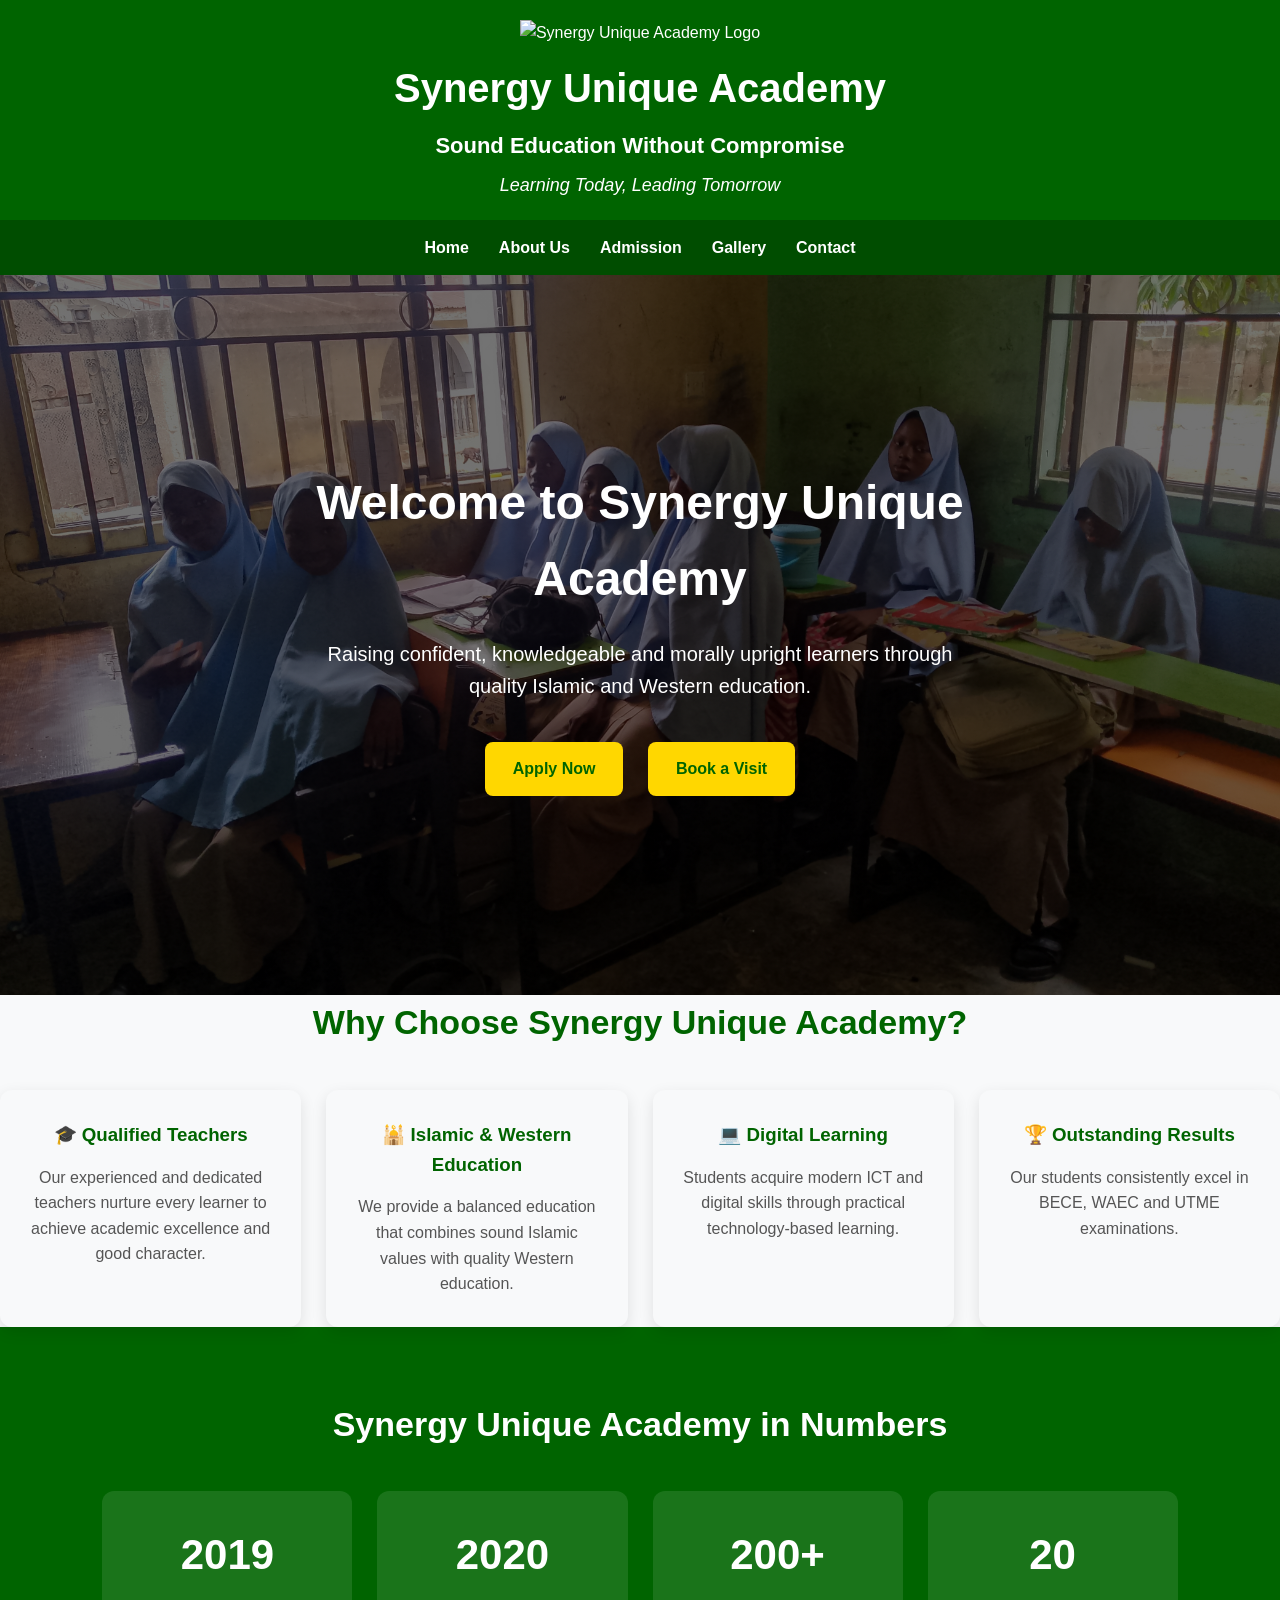
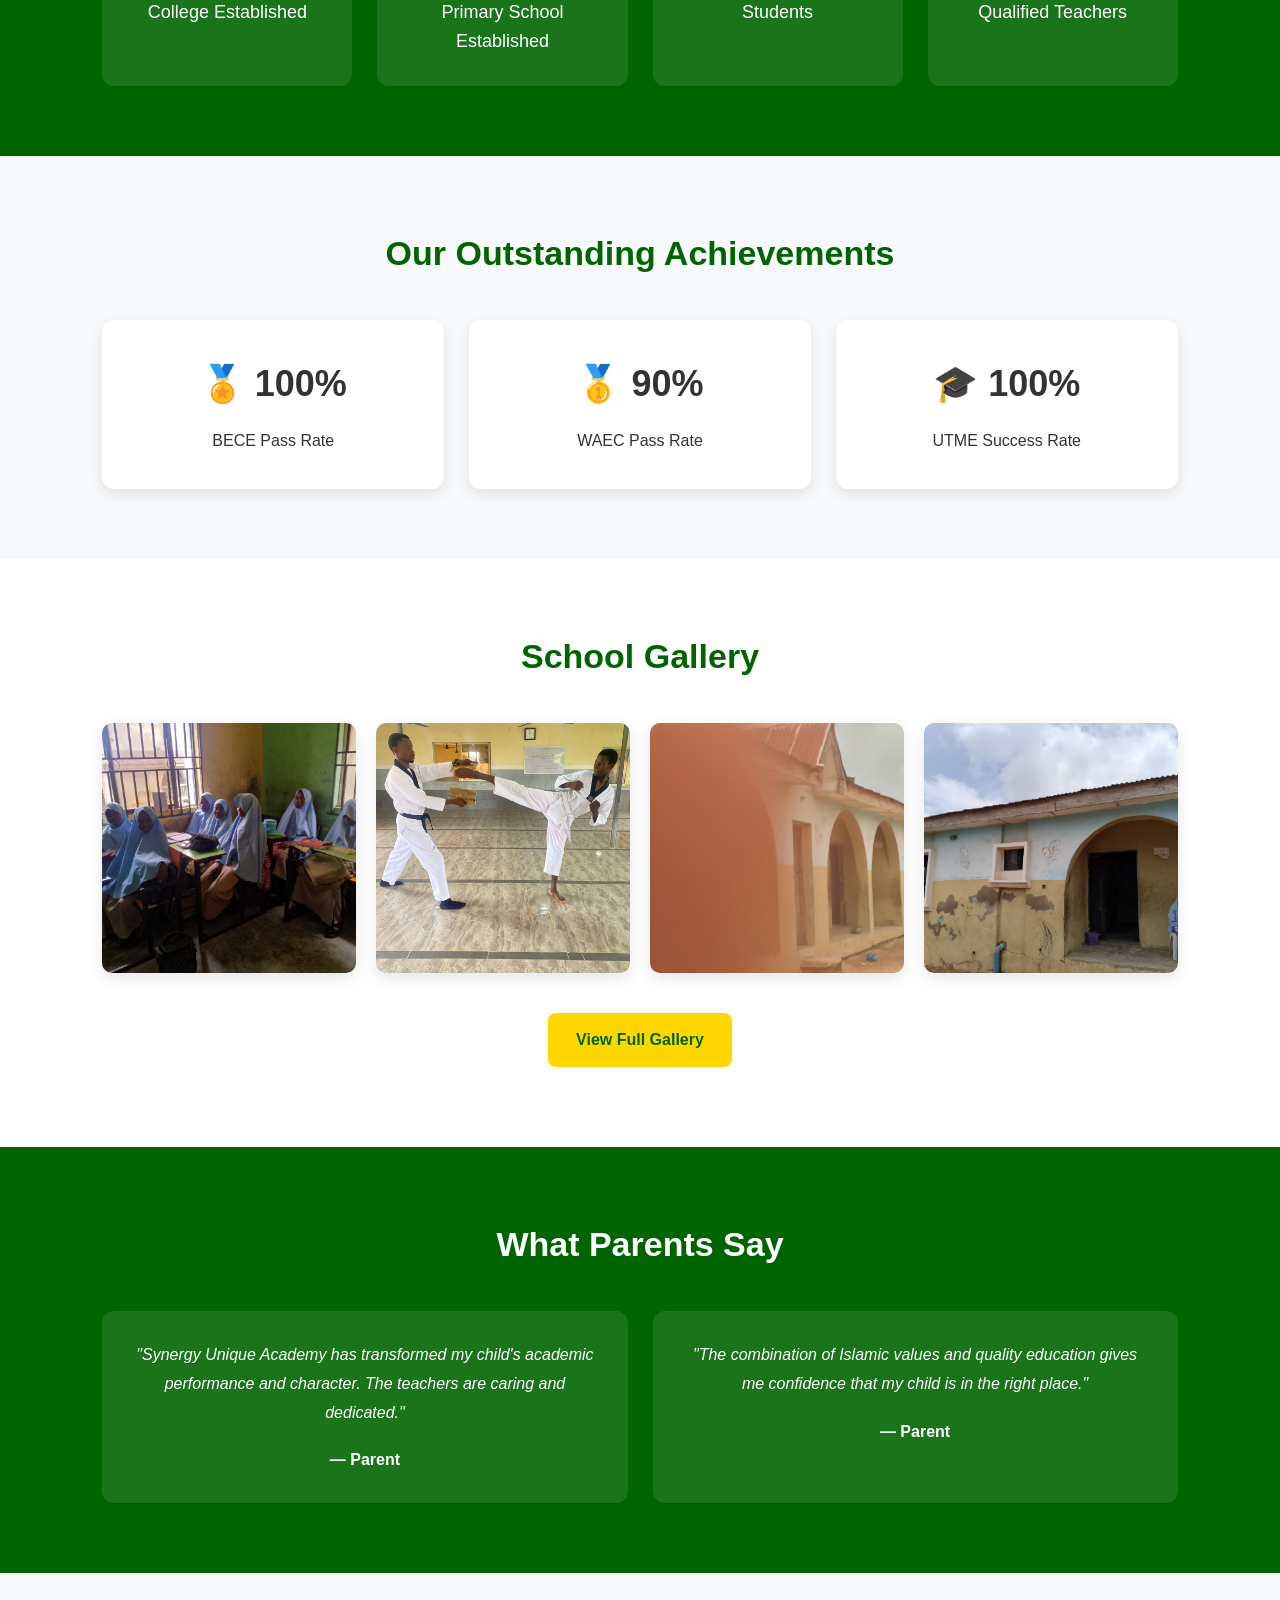
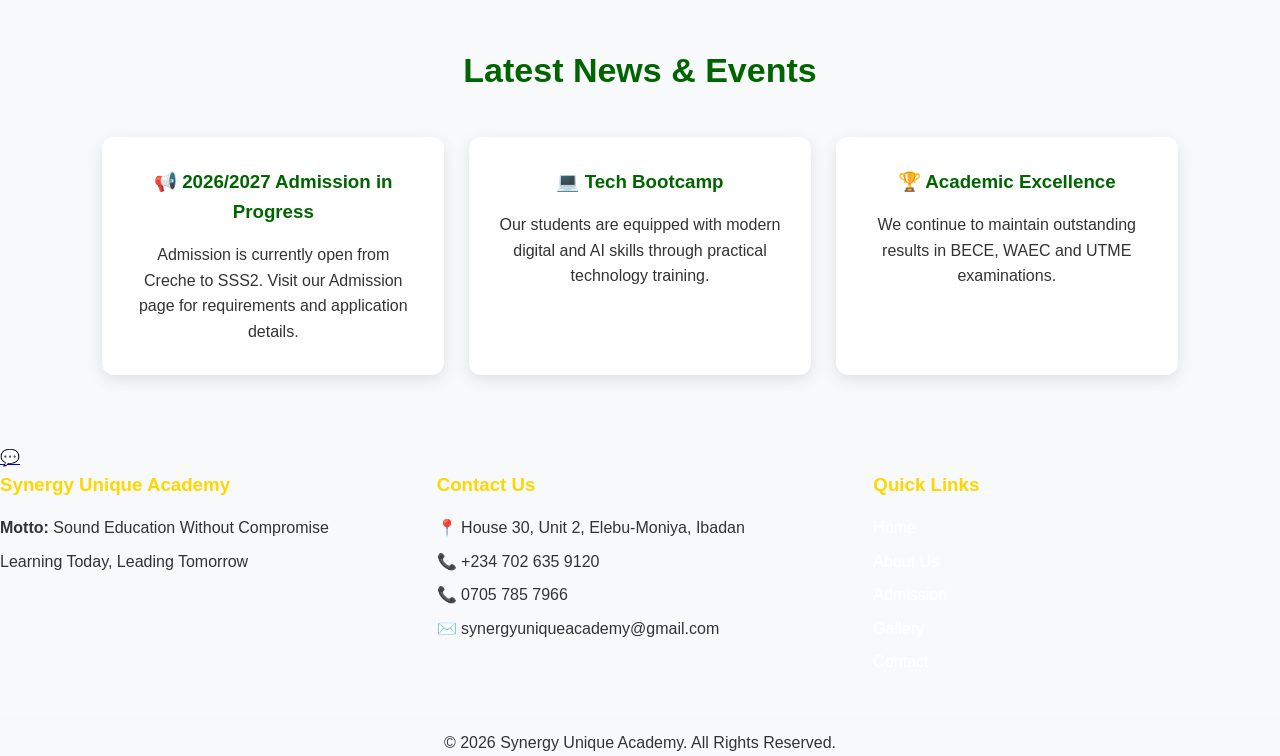
==== index.html @ 0c882893 "Fix HTML encoding issues in index.html" ====
<!DOCTYPE html>
<html lang="en">
<head>
    <meta charset="UTF-8">
    <meta name="viewport" content="width=device-width, initial-scale=1.0">

    <title>Synergy Unique Academy | Sound Education Without Compromise</title>

    <meta name="description" content="Synergy Unique Academy is a leading Islamic and Western school in Moniya, Ibadan, providing sound education without compromise from Creche to Senior Secondary School.">

    <meta name="keywords" content="Synergy Unique Academy, Islamic School Ibadan, Moniya School, Best School in Moniya, Nursery School, Primary School, Secondary School, Oyo State Schools">

    <meta name="author" content="Synergy Unique Academy">

    <link rel="icon" href="images/logo.png.png">

    <link rel="stylesheet" href="style.css">
</head>
<body>
<header>
    <img src="images/logo.png.png" class="logo" alt="Synergy Unique Academy Logo">

    <h1>Synergy Unique Academy</h1>
    <p class="motto">Sound Education Without Compromise</p>
    <p class="tagline">Learning Today, Leading Tomorrow</p>
</header>
<nav>
    <div class="menu-toggle" id="mobile-menu">
        ☰
    </div>
    <ul class="nav-links">
        <li><a href="index.html">Home</a></li>
        <li><a href="about.html">About Us</a></li>
        <li><a href="admission.html">Admission</a></li>
        <li><a href="gallery.html">Gallery</a></li>
        <li><a href="contact.html">Contact</a></li>
    </ul>
</nav>
<section class="hero">
    <div class="hero-text">
        <h1>Welcome to Synergy Unique Academy</h1>
        <p>
            Raising confident, knowledgeable and morally upright learners through quality Islamic and Western education.
        </p>
        <a href="admission.html" class="btn">Apply Now</a>
        <a href="contact.html" class="btn">Book a Visit</a>
    </div>
</section>

        <section class="features">

    <h2>Why Choose Synergy Unique Academy?</h2>

    <div class="feature-container">

        <div class="feature-box">
            <h3>🎓 Qualified Teachers</h3>
            <p>Our experienced and dedicated teachers nurture every learner to achieve academic excellence and good character.</p>
        </div>

        <div class="feature-box">
            <h3>🕌 Islamic & Western Education</h3>
            <p>We provide a balanced education that combines sound Islamic values with quality Western education.</p>
        </div>

        <div class="feature-box">
            <h3>💻 Digital Learning</h3>
            <p>Students acquire modern ICT and digital skills through practical technology-based learning.</p>
        </div>

        <div class="feature-box">
            <h3>🏆 Outstanding Results</h3>
            <p>Our students consistently excel in BECE, WAEC and UTME examinations.</p>
        </div>

    </div>

</section>
<section class="statistics">

    <h2>Synergy Unique Academy in Numbers</h2>

    <div class="stats-container">

        <div class="stat-box">
            <h3>2019</h3>
            <p>College Established</p>
        </div>

        <div class="stat-box">
            <h3>2020</h3>
            <p>Primary School Established</p>
        </div>

        <div class="stat-box">
            <h3>200+</h3>
            <p>Students</p>
        </div>

        <div class="stat-box">
            <h3>20</h3>
            <p>Qualified Teachers</p>
        </div>

    </div>

</section>
<section class="achievements">

    <h2>Our Outstanding Achievements</h2>

    <div class="achievement-container">

        <div class="achievement-box">
            <h3>🏅 100%</h3>
            <p>BECE Pass Rate</p>
        </div>

        <div class="achievement-box">
            <h3>🥇 90%</h3>
            <p>WAEC Pass Rate</p>
        </div>

        <div class="achievement-box">
            <h3>🎓 100%</h3>
            <p>UTME Success Rate</p>
        </div>

    </div>

</section>
<section class="gallery-preview">

    <h2>School Gallery</h2>

    <div class="gallery-grid">

        <img src="images/students.jpg" alt="Students">

        <img src="images/TAEKWONDOGRADING.jpg" alt="taekwondo">

        <img src="images/school-building.jpg" alt="School Building">
        <img src="images/School.jpg" alt="School">
    </div>

    <a href="gallery.html" class="btn">View Full Gallery</a>

</section>
<section class="testimonials">

    <h2>What Parents Say</h2>

    <div class="testimonial-container">

        <div class="testimonial-box">
            <p>
                "Synergy Unique Academy has transformed my child's academic performance and character. The teachers are caring and dedicated."
            </p>

            <h4>— Parent</h4>
        </div>

        <div class="testimonial-box">
            <p>
                "The combination of Islamic values and quality education gives me confidence that my child is in the right place."
            </p>

            <h4>— Parent</h4>
        </div>

    </div>

</section>
<section class="news">

    <h2>Latest News & Events</h2>

    <div class="news-container">

        <div class="news-box">
            <h3>📢 2026/2027 Admission in Progress</h3>
            <p>Admission is currently open from Creche to SSS2. Visit our Admission page for requirements and application details.</p>
        </div>

        <div class="news-box">
            <h3>💻 Tech Bootcamp</h3>
            <p>Our students are equipped with modern digital and AI skills through practical technology training.</p>
        </div>

        <div class="news-box">
            <h3>🏆 Academic Excellence</h3>
            <p>We continue to maintain outstanding results in BECE, WAEC and UTME examinations.</p>
        </div>

    </div>

</section>
<a href="https://wa.me/2347026359120" class="whatsapp-float" target="_blank" title="Chat with us on WhatsApp">
    💬
</a>
<footer>

    <div class="footer-container">

        <div class="footer-box">
            <h3>Synergy Unique Academy</h3>
            <p><strong>Motto:</strong> Sound Education Without Compromise</p>
            <p>Learning Today, Leading Tomorrow</p>
        </div>

        <div class="footer-box">
            <h3>Contact Us</h3>
            <p>📍 House 30, Unit 2, Elebu-Moniya, Ibadan</p>
            <p>📞 +234 702 635 9120</p>
            <p>📞 0705 785 7966</p>
            <p>✉️ synergyuniqueacademy@gmail.com</p>
        </div>

        <div class="footer-box">
            <h3>Quick Links</h3>
            <p><a href="index.html">Home</a></p>
            <p><a href="about.html">About Us</a></p>
            <p><a href="admission.html">Admission</a></p>
            <p><a href="gallery.html">Gallery</a></p>
            <p><a href="contact.html">Contact</a></p>
        </div>

    </div>

    <hr>

    <p class="copyright">
        © 2026 Synergy Unique Academy. All Rights Reserved.
    </p>

</footer>


<script src="script.js"></script>
---- style.css ----
/* ===========================
   SYNERGY UNIQUE ACADEMY
   MAIN STYLESHEET
=========================== */

*{
    margin:0;
    padding:0;
    box-sizing:border-box;
}

body{
    font-family:Arial, Helvetica, sans-serif;
    line-height:1.6;
    background:#f8f9fa;
    color:#333;
}

/* HEADER */

header{
    background:#006400;
    color:#fff;
    text-align:center;
    padding:20px;
}

.logo{
    width:100px;
    margin-bottom:10px;
}

header h1{
    font-size:40px;
    margin-bottom:8px;
}

.motto{
    font-size:22px;
    font-weight:bold;
}

.tagline{
    font-size:18px;
    font-style:italic;
    margin-top:8px;
}

/* NAVIGATION */

nav{
    background:#004d00;
    position:sticky;
    top:0;
    z-index:1000;
}

.menu-toggle{
    display:none;
    color:white;
    font-size:30px;
    padding:15px;
    cursor:pointer;
}

.nav-links{
    display:flex;
    justify-content:center;
    align-items:center;
    list-style:none;
    margin:0;
    padding:0;
}

.nav-links li{
    margin:15px;
}

.nav-links a{
    color:white;
    text-decoration:none;
    font-weight:bold;
    transition:0.3s;
}

.nav-links a:hover{
    color:gold;
}
/* HERO */

.hero{
    background-image:linear-gradient(rgba(0,0,0,.55),rgba(0,0,0,.55)),url("images/students.jpg");
    background-size:cover;
    background-position:center;
    background-repeat:no-repeat;
    min-height:80vh;

    display:flex;
    justify-content:center;
    align-items:center;
    text-align:center;
}

.hero-text{
    max-width:700px;
    padding:20px;
}

.hero-text h1{
    color:white;
    font-size:48px;
    margin-bottom:20px;
}

.hero-text p{
    color:white;
    font-size:20px;
    margin-bottom:30px;
}

/* BUTTONS */

.btn{
    display:inline-block;
    background:gold;
    color:#006400;
    text-decoration:none;
    padding:14px 28px;
    border-radius:8px;
    font-weight:bold;
    margin:10px;
    transition:.3s;
}

.btn:hover{
    background:white;
}

/* MOBILE */

@media (max-width:768px){

header h1{
    font-size:28px;
}

.motto{
    font-size:18px;
}

.tagline{
    font-size:16px;
}

.menu-toggle{
    display:block;
    text-align:right;
}

.nav-links{
    display:none;
    flex-direction:column;
    width:100%;
    background:#004d00;
}

.nav-links.active{
    display:flex;
}

.nav-links li{
    margin:12px 0;
}

.hero-text h1{
    font-size:32px;
}

.hero-text p{
    font-size:18px;
}

.btn{
    display:block;
    width:220px;
    margin:12px auto;
}

}
}/* FEATURES */

.features{
    padding:70px 8%;
    background:white;
}

.features h2{
    text-align:center;
    color:#006400;
    font-size:34px;
    margin-bottom:40px;
}

.feature-container{
    display:grid;
    grid-template-columns:repeat(auto-fit,minmax(250px,1fr));
    gap:25px;
}

.feature-box{
    background:#f8f9fa;
    padding:30px;
    border-radius:12px;
    text-align:center;
    box-shadow:0 5px 15px rgba(0,0,0,.1);
    transition:.3s;
}

.feature-box:hover{
    transform:translateY(-8px);
}

.feature-box h3{
    color:#006400;
    margin-bottom:15px;
}

.feature-box p{
    color:#555;
}/* ===========================
   STATISTICS
=========================== */

.statistics{
    background:#006400;
    color:white;
    padding:70px 8%;
    text-align:center;
}

.statistics h2{
    font-size:34px;
    margin-bottom:40px;
}

.stats-container{
    display:grid;
    grid-template-columns:repeat(auto-fit,minmax(200px,1fr));
    gap:25px;
}

.stat-box{
    background:rgba(255,255,255,0.1);
    padding:30px;
    border-radius:12px;
    transition:.3s;
}

.stat-box:hover{
    background:gold;
    color:#006400;
    transform:translateY(-8px);
}

.stat-box h3{
    font-size:42px;
    margin-bottom:10px;
}

.stat-box p{
    font-size:18px;
}/* ===========================
   ACHIEVEMENTS
=========================== */

.achievements{
    padding:70px 8%;
    background:#f8f9fa;
    text-align:center;
}

.achievements h2{
    color:#006400;
    font-size:34px;
    margin-bottom:40px;
}

.achievement-container{
    display:grid;
    grid-template-columns:repeat(auto-fit,minmax(250px,1fr));
    gap:25px;
}

.achievement-box{
    background:white;
    padding:35px;
    border-radius:12px;
    box-shadow:0 5px 15px rgba(0,0,0,.1);
    transition:.3s;
}

.achievement-box:hover{
    transform:translateY(-8px);
    background:#006400;
    color:white;
}

.achievement-box h3{
    font-size:36px;
    margin-bottom:15px;
}/* ===========================
   GALLERY PREVIEW
=========================== */

.gallery-preview{
    padding:70px 8%;
    background:white;
    text-align:center;
}

.gallery-preview h2{
    color:#006400;
    font-size:34px;
    margin-bottom:40px;
}

.gallery-grid{
    display:grid;
    grid-template-columns:repeat(auto-fit,minmax(250px,1fr));
    gap:20px;
    margin-bottom:30px;
}

.gallery-grid img{
    width:100%;
    height:250px;
    object-fit:cover;
    border-radius:10px;
    transition:.4s;
    box-shadow:0 5px 15px rgba(0,0,0,.1);
}

.gallery-grid img:hover{
    transform:scale(1.05);
}/* ===========================
   TESTIMONIALS
=========================== */

.testimonials{
    background:#006400;
    color:white;
    padding:70px 8%;
    text-align:center;
}

.testimonials h2{
    margin-bottom:40px;
    font-size:34px;
}

.testimonial-container{
    display:grid;
    grid-template-columns:repeat(auto-fit,minmax(300px,1fr));
    gap:25px;
}

.testimonial-box{
    background:rgba(255,255,255,.1);
    padding:30px;
    border-radius:12px;
}

.testimonial-box p{
    font-style:italic;
    margin-bottom:20px;
    line-height:1.8;
}/* ===========================
   NEWS
=========================== */

.news{
    padding:70px 8%;
    background:#f8f9fa;
    text-align:center;
}

.news h2{
    color:#006400;
    font-size:34px;
    margin-bottom:40px;
}

.news-container{
    display:grid;
    grid-template-columns:repeat(auto-fit,minmax(280px,1fr));
    gap:25px;
}

.news-box{
    background:white;
    padding:30px;
    border-radius:12px;
    box-shadow:0 5px 15px rgba(0,0,0,.1);
    transition:.3s;
}

.news-box:hover{
    transform:translateY(-8px);
}

.news-box h3{
    color:#006400;
    margin-bottom:15px;
}//* ===========================
   FOOTER
=========================== */

footer{
    background:#004d00;
    color:white;
    padding:50px 8% 20px;
}

.footer-container{
    display:grid;
    grid-template-columns:repeat(auto-fit,minmax(250px,1fr));
    gap:30px;
}

.footer-box h3{
    margin-bottom:15px;
    color:gold;
}

.footer-box p{
    margin:8px 0;
}

.footer-box a{
    color:white;
    text-decoration:none;
}

.footer-box a:hover{
    color:gold;
}

footer hr{
    margin:30px 0 15px;
    border:1px solid rgba(255,255,255,.2);
}

.copyright{
    text-align:center;
}
}/* ===========================
   FLOATING WHATSAPP BUTTON
=========================== */

.whatsapp-float{
    position:fixed;
    bottom:25px;
    right:25px;
    width:60px;
    height:60px;
    background:#25D366;
    color:white;
    border-radius:50%;
    display:flex;
    justify-content:center;
    align-items:center;
    text-decoration:none;
    font-size:30px;
    box-shadow:0 5px 15px rgba(0,0,0,.3);
    z-index:999;
    transition:.3s;
}

.whatsapp-float:hover{
    transform:scale(1.1);
}/* ===========================
   TIMELINE
=========================== */

.timeline{
    padding:70px 8%;
    background:#f8f9fa;
}

.timeline h2{
    text-align:center;
    color:#006400;
    margin-bottom:40px;
}

.timeline-item{
    background:white;
    margin-bottom:25px;
    padding:25px;
    border-left:6px solid #006400;
    border-radius:10px;
    box-shadow:0 5px 12px rgba(0,0,0,.1);
}

.timeline-item h3{
    color:#006400;
    margin-bottom:10px;
}/* CORE VALUES */

.core-values{
    padding:70px 8%;
    text-align:center;
}

.core-values h2{
    color:#006400;
    margin-bottom:40px;
}

.values-grid{
    display:grid;
    grid-template-columns:repeat(auto-fit,minmax(180px,1fr));
    gap:20px;
}

.value-box{
    background:#006400;
    color:white;
    padding:30px;
    border-radius:10px;
    font-size:20px;
    font-weight:bold;
    transition:.3s;
}

.value-box:hover{
    background:gold;
    color:#006400;
}/* Vision & Mission */

.vision-mission{
    display:grid;
    grid-template-columns:repeat(auto-fit,minmax(300px,1fr));
    gap:30px;
    padding:60px 8%;
}

.vision-box,
.mission-box{
    background:#006400;
    color:white;
    padding:30px;
    border-radius:12px;
    box-shadow:0 5px 15px rgba(0,0,0,.15);
}

.vision-box h2,
.mission-box h2{
    color:gold;
    margin-bottom:20px;
    text-align:center;
}

.vision-box p,
.mission-box p{
    line-height:1.8;
    text-align:justify;
}/* Principal's Welcome */

.principal-message{
    padding:60px 8%;
    background:#f8f9fa;
}

.principal-message h2{
    color:#006400;
    text-align:center;
    margin-bottom:25px;
}

.bismillah{
    text-align:center;
    font-size:28px;
    margin-bottom:20px;
}

.principal-message p{
    line-height:1.8;
    margin-bottom:18px;
    text-align:justify;
}

details{
    margin-top:20px;
}

summary{
    background:#006400;
    color:white;
    padding:12px 20px;
    border-radius:8px;
    cursor:pointer;
    font-weight:bold;
}

details p{
    margin-top:18px;
}
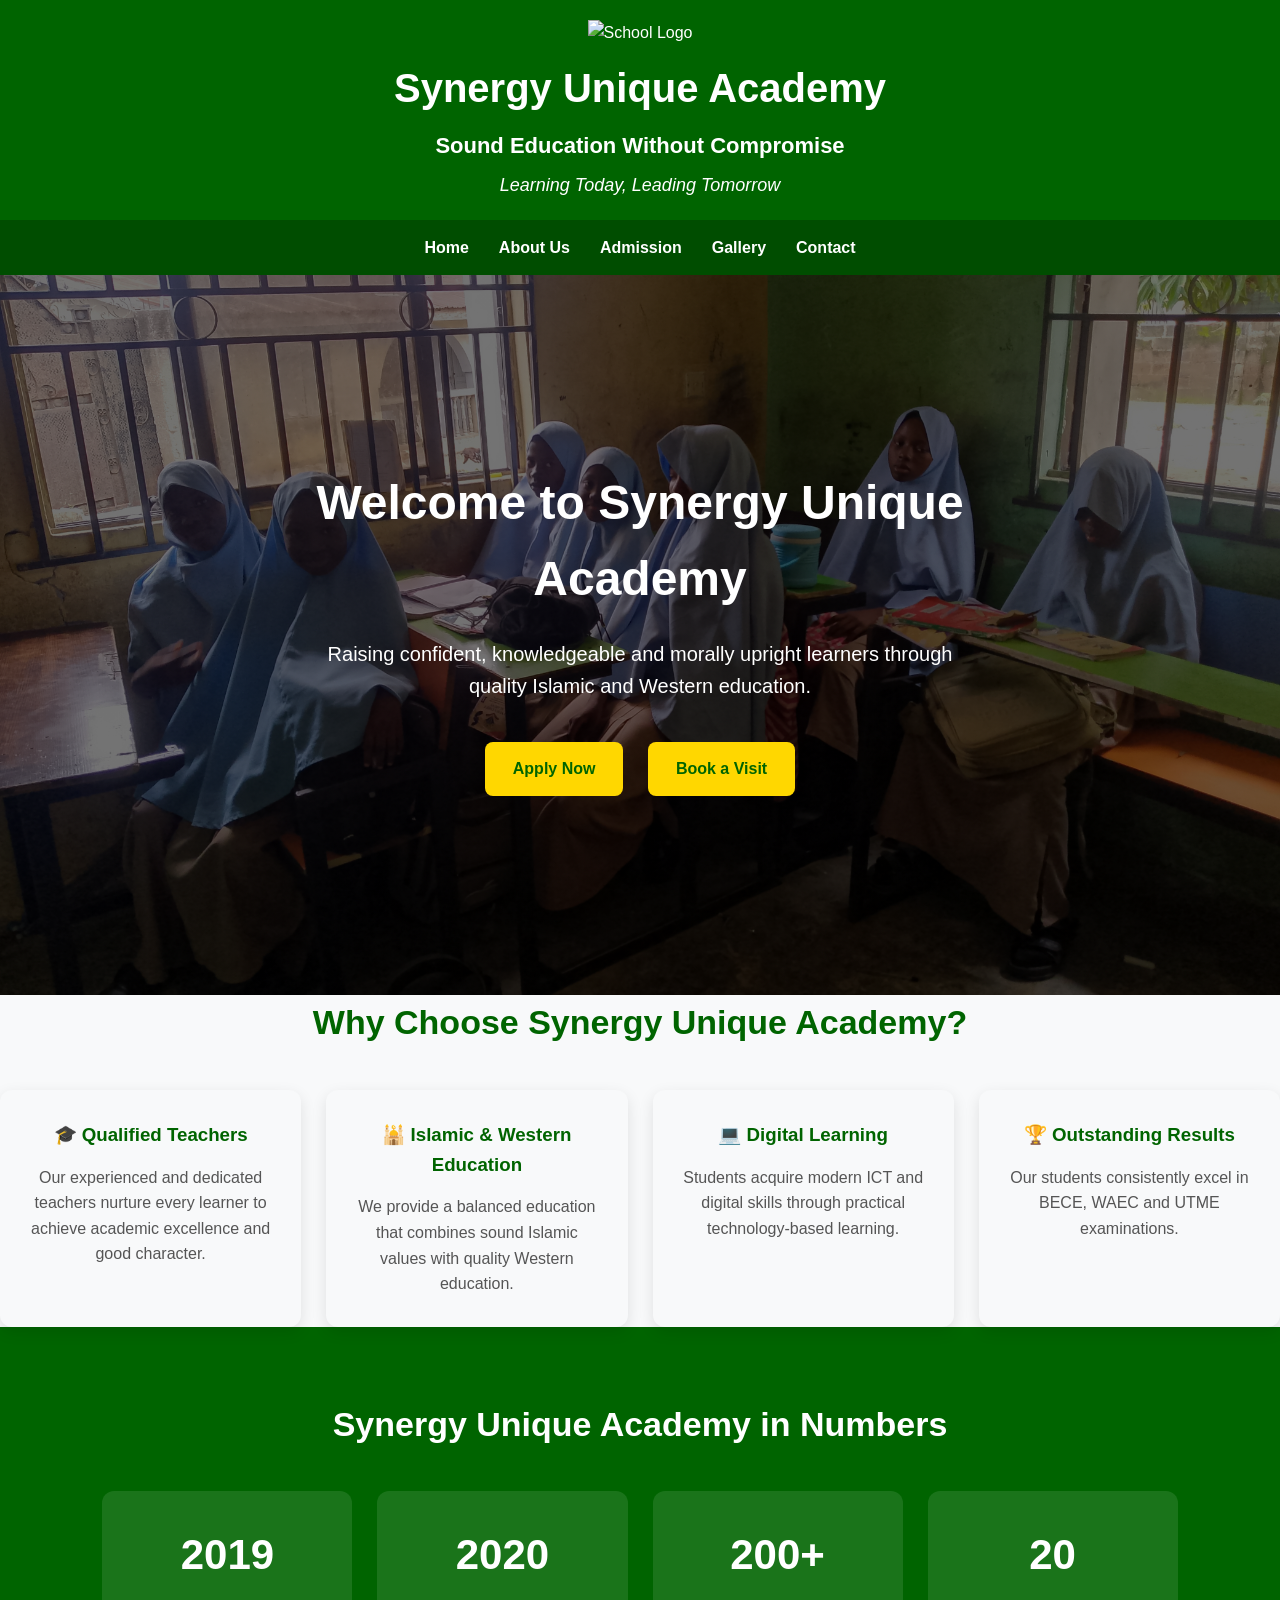
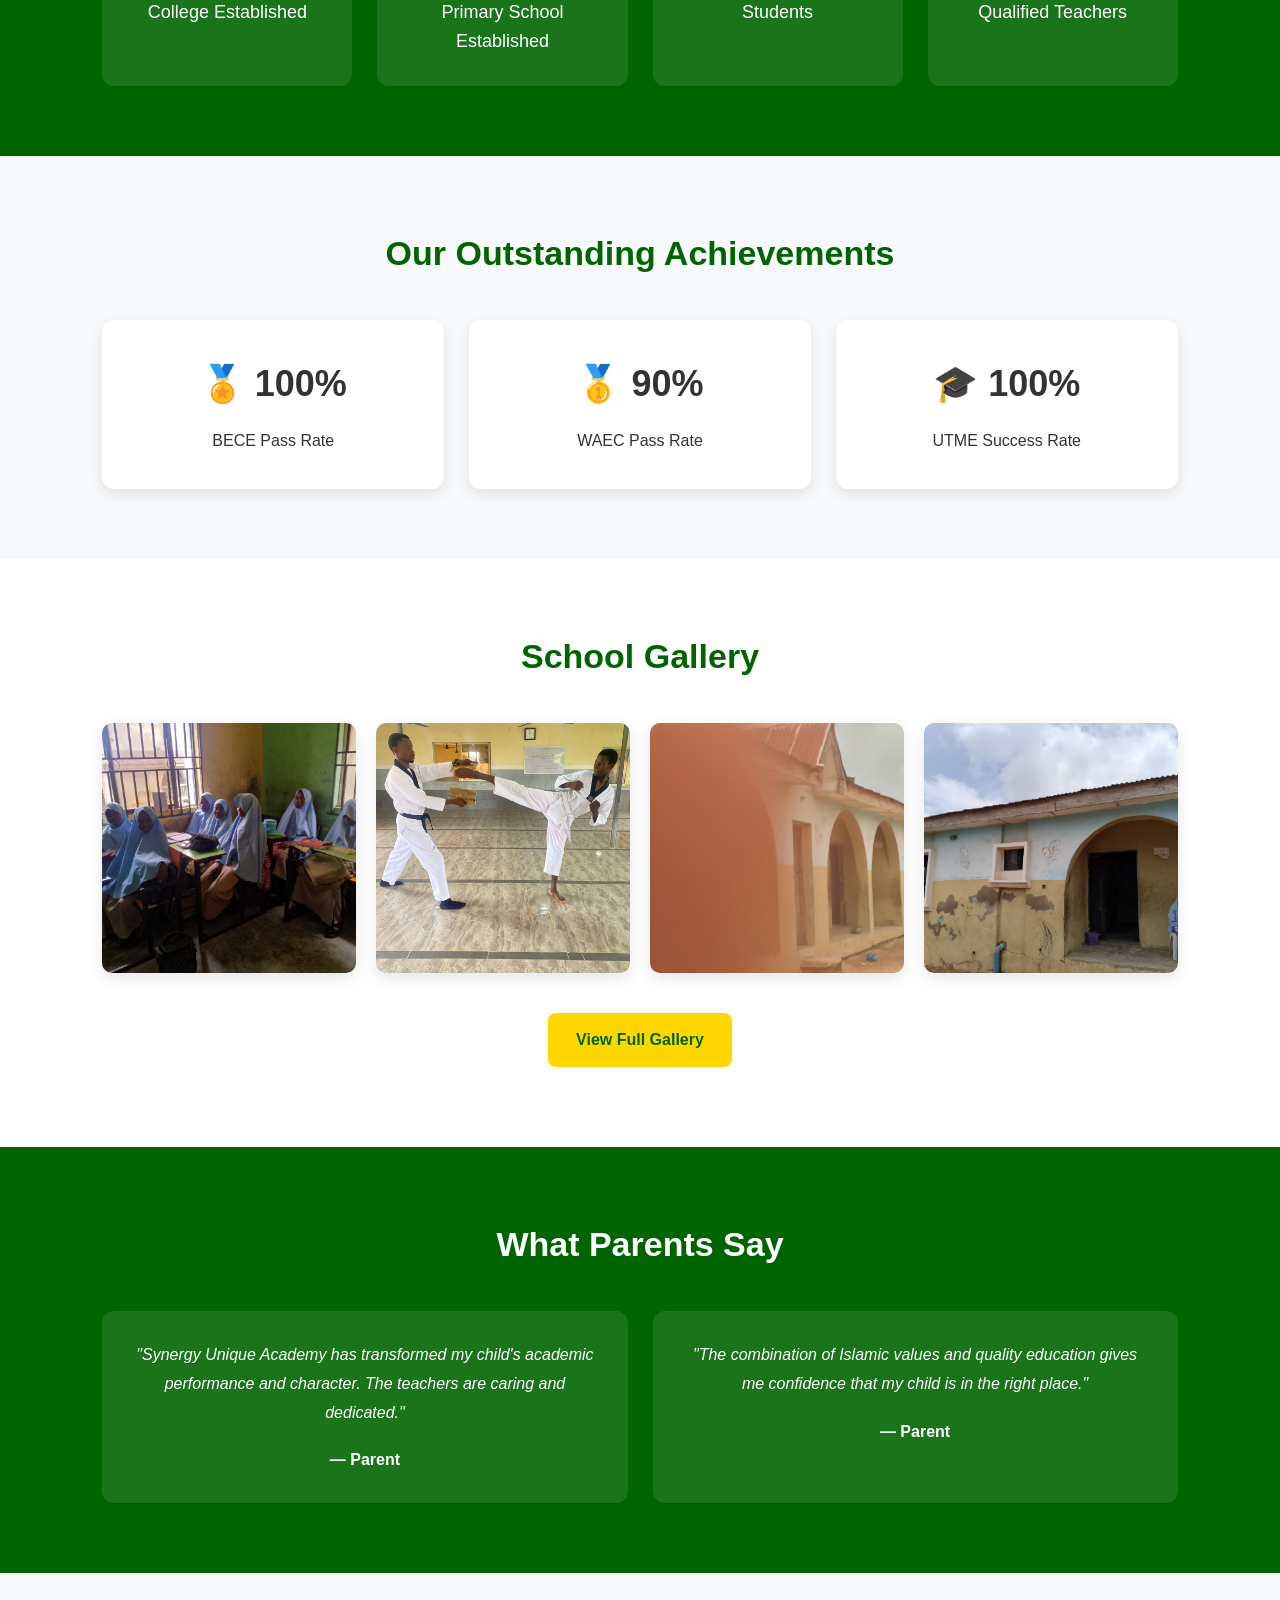
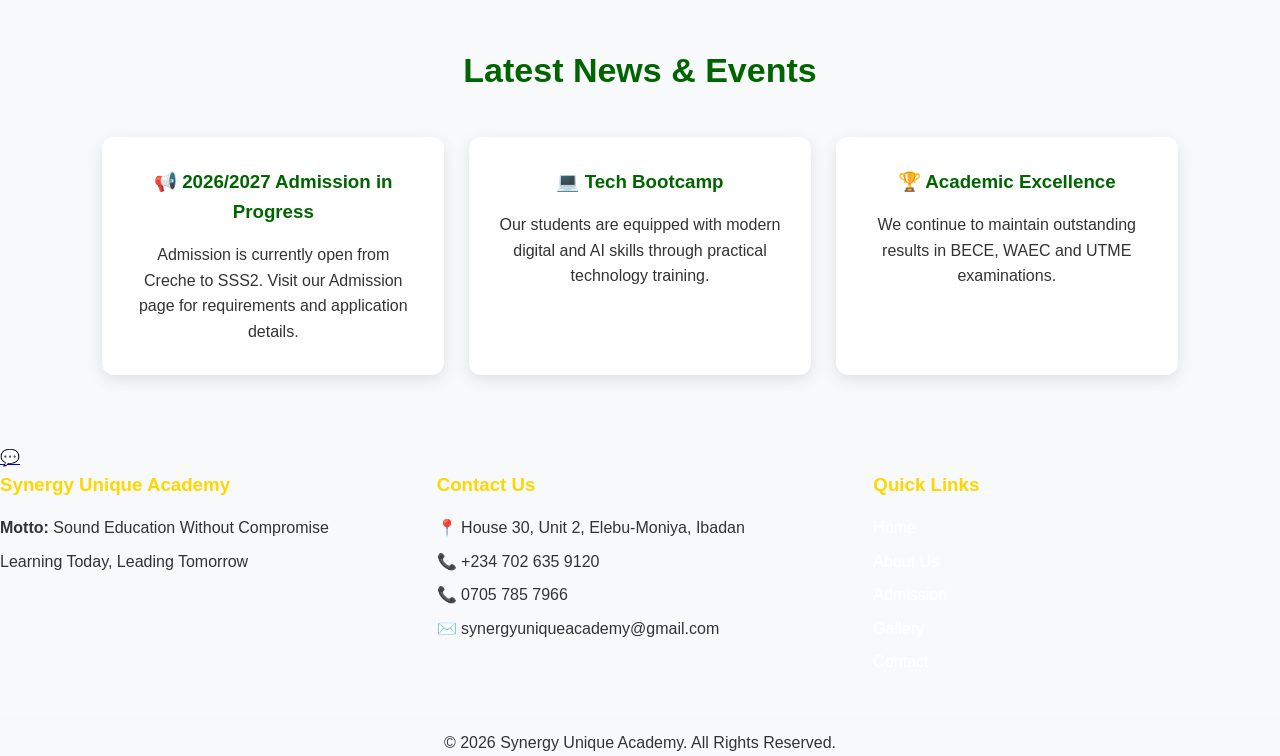
==== commit 414e0cb6: "Fix HTML encoding issues in index.html" ====
--- a/index.html
+++ b/index.html
@@ -18,7 +18,7 @@
 </head>
 <body>
 <header>
-    <img src="images/logo.png.png" class="logo" alt="Synergy Unique Academy Logo">
+    <img src="images/logo.png.png" alt="School Logo" class="logo">
 
     <h1>Synergy Unique Academy</h1>
     <p class="motto">Sound Education Without Compromise</p>
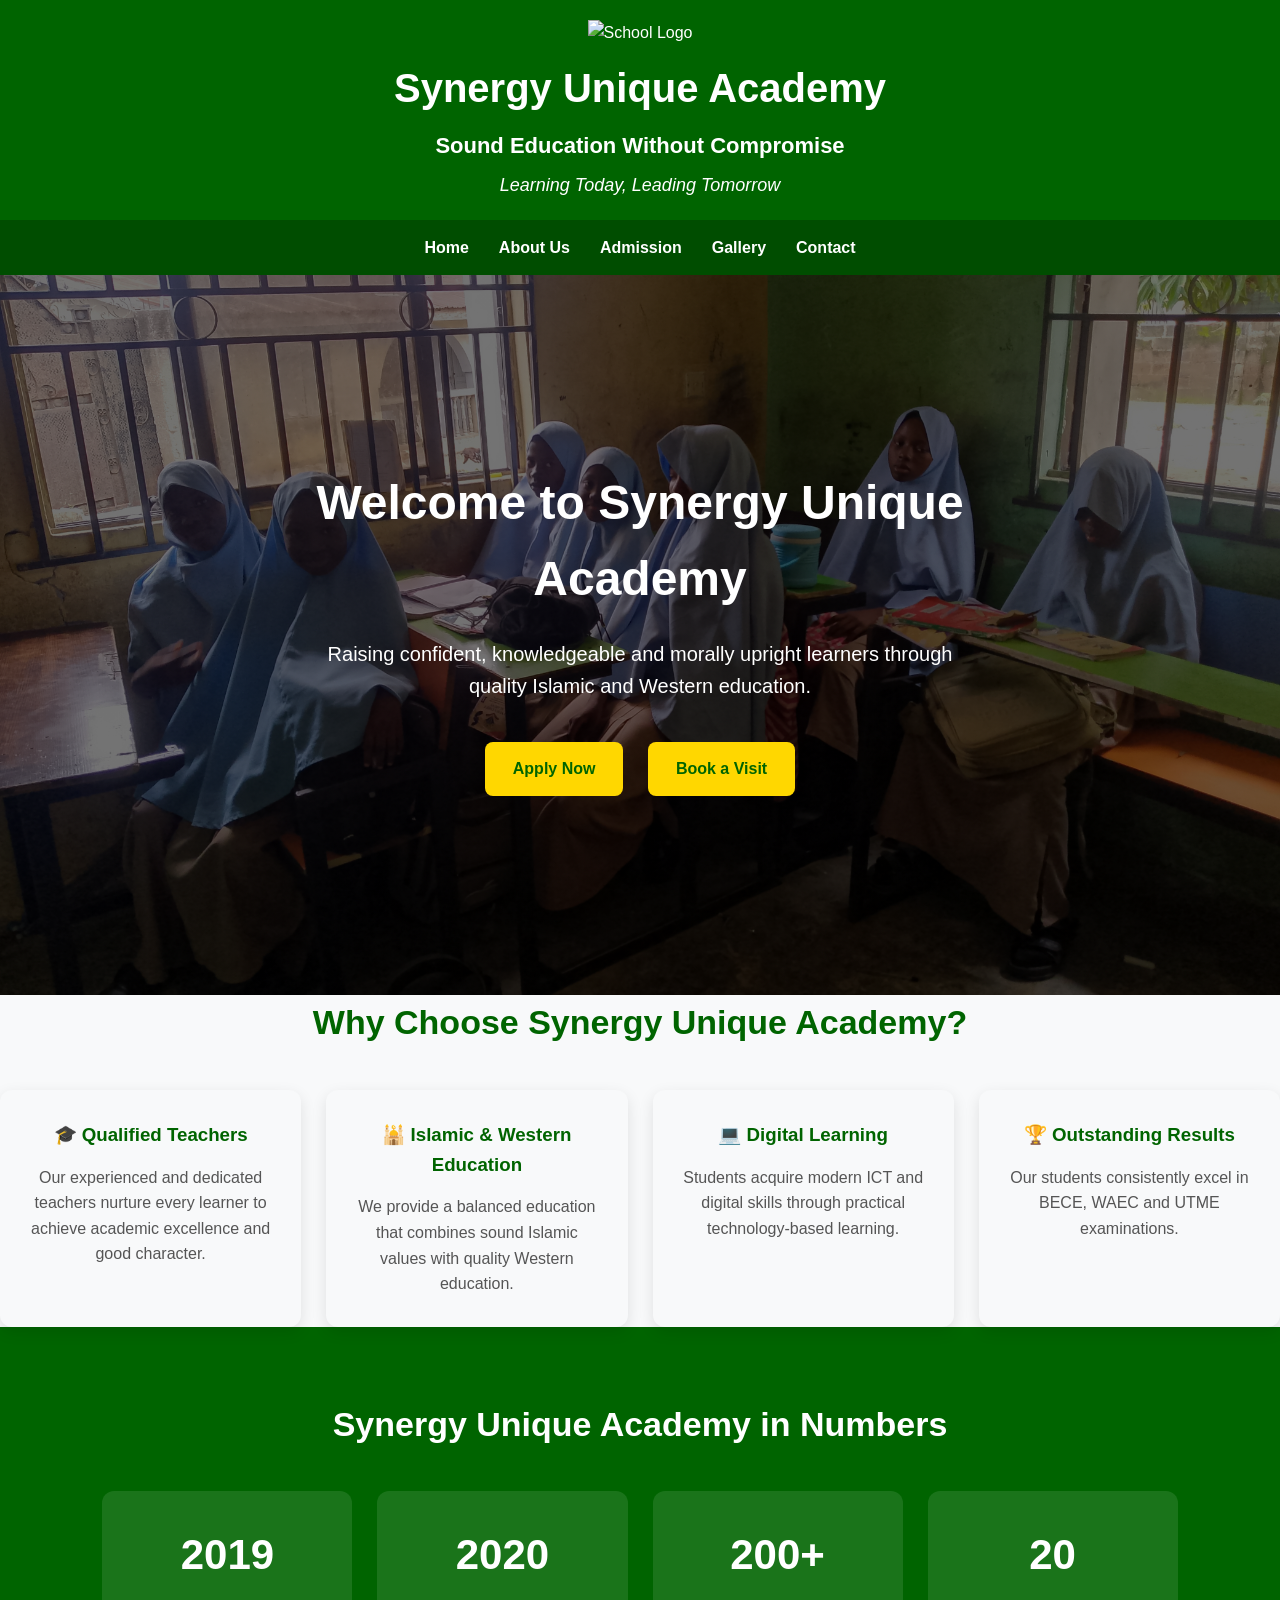
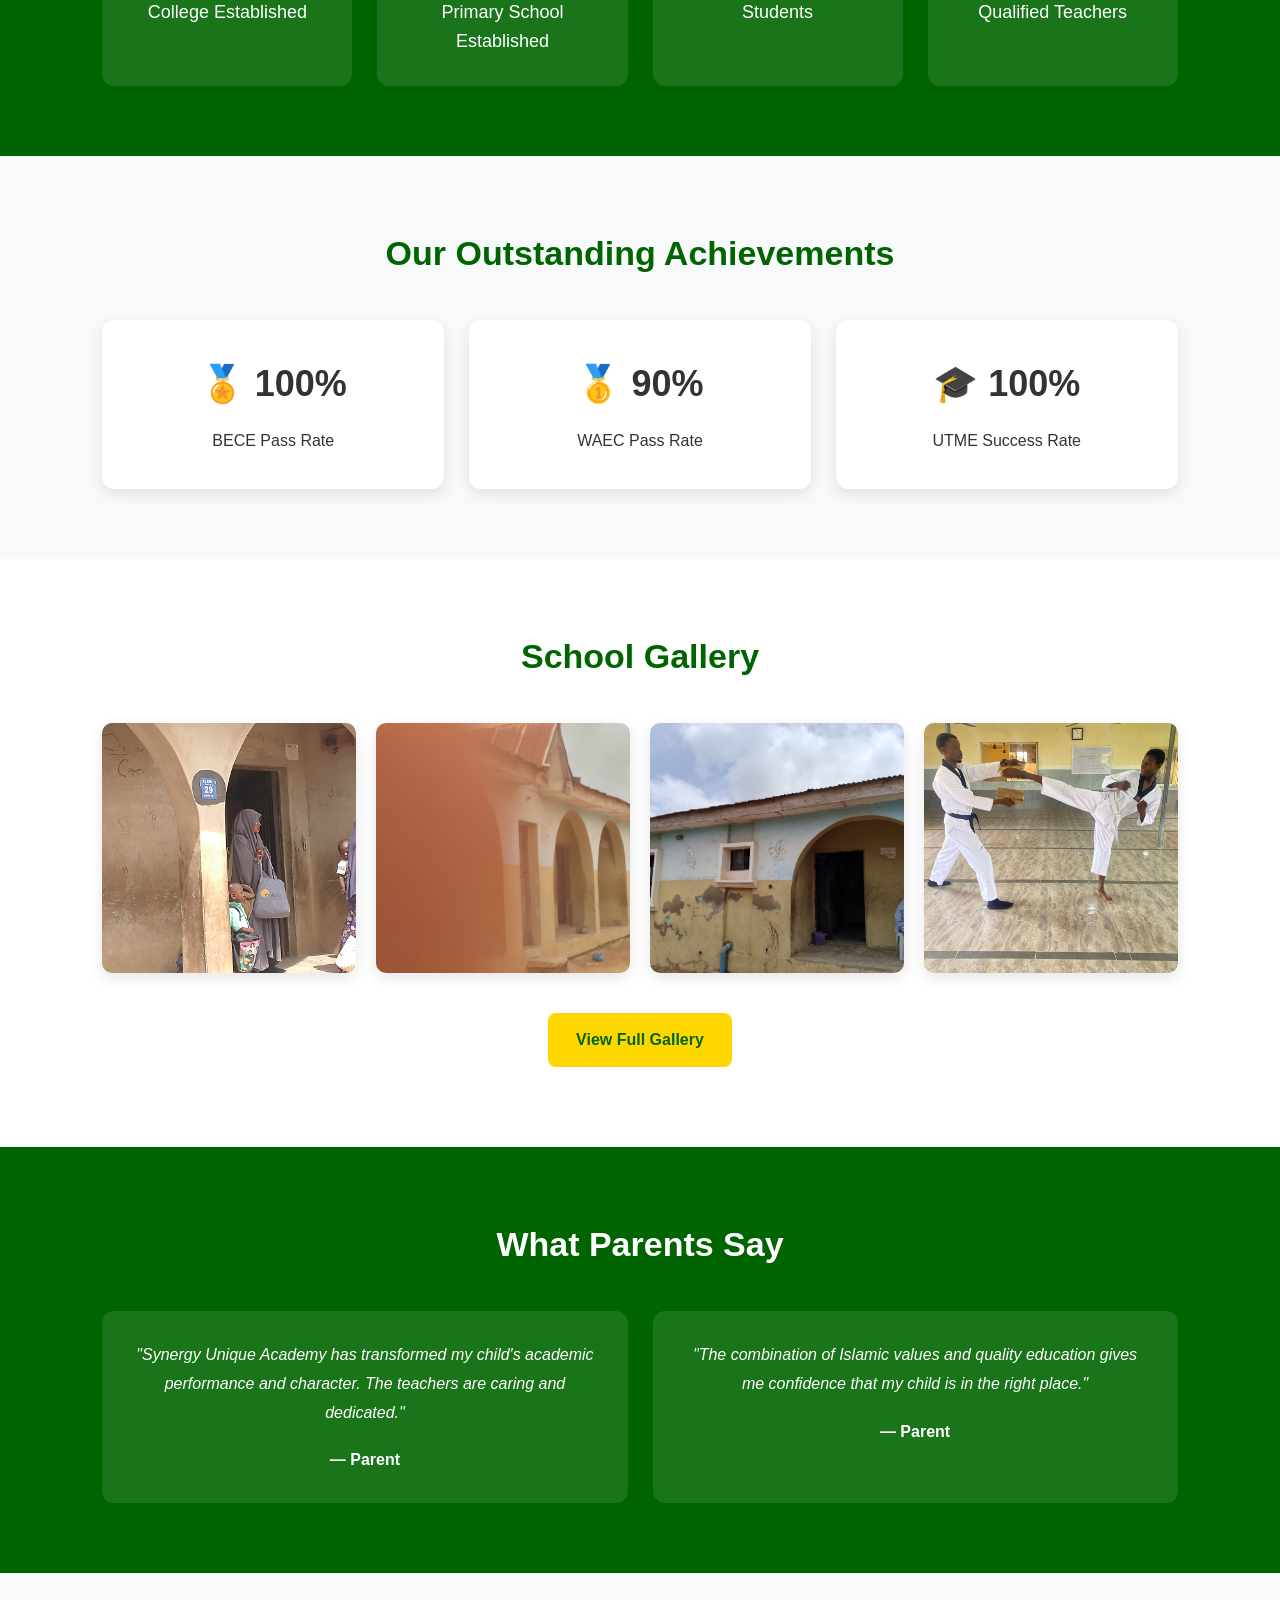
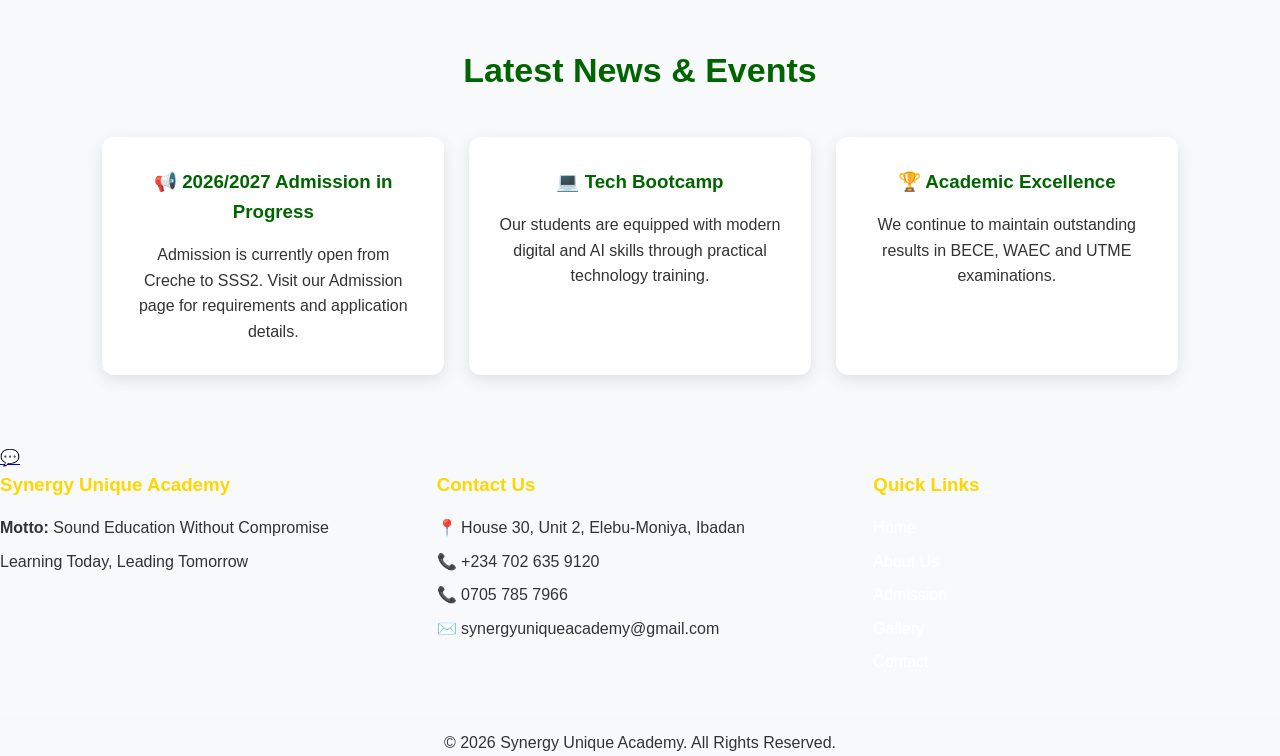
==== commit d405176d: "Fix HTML encoding issues in index.html" ====
--- a/index.html
+++ b/index.html
@@ -135,14 +135,11 @@
 
     <div class="gallery-grid">
 
-        <img src="images/students.jpg" alt="Students">
-
-        <img src="images/TAEKWONDOGRADING.jpg" alt="taekwondo">
-
-        <img src="images/school-building.jpg" alt="School Building">
-        <img src="images/School.jpg" alt="School">
-    </div>
-
+        <img src="images/pry-front-building.jpg" alt="Primary Building">
+    <img src="images/school-building.jpg" alt="School Building">
+    <img src="images/School.jpg" alt="School">
+    <img src="images/TAEKWONDOGRADING.jpg" alt="Taekwondo">
+    </div>
     <a href="gallery.html" class="btn">View Full Gallery</a>
 
 </section>
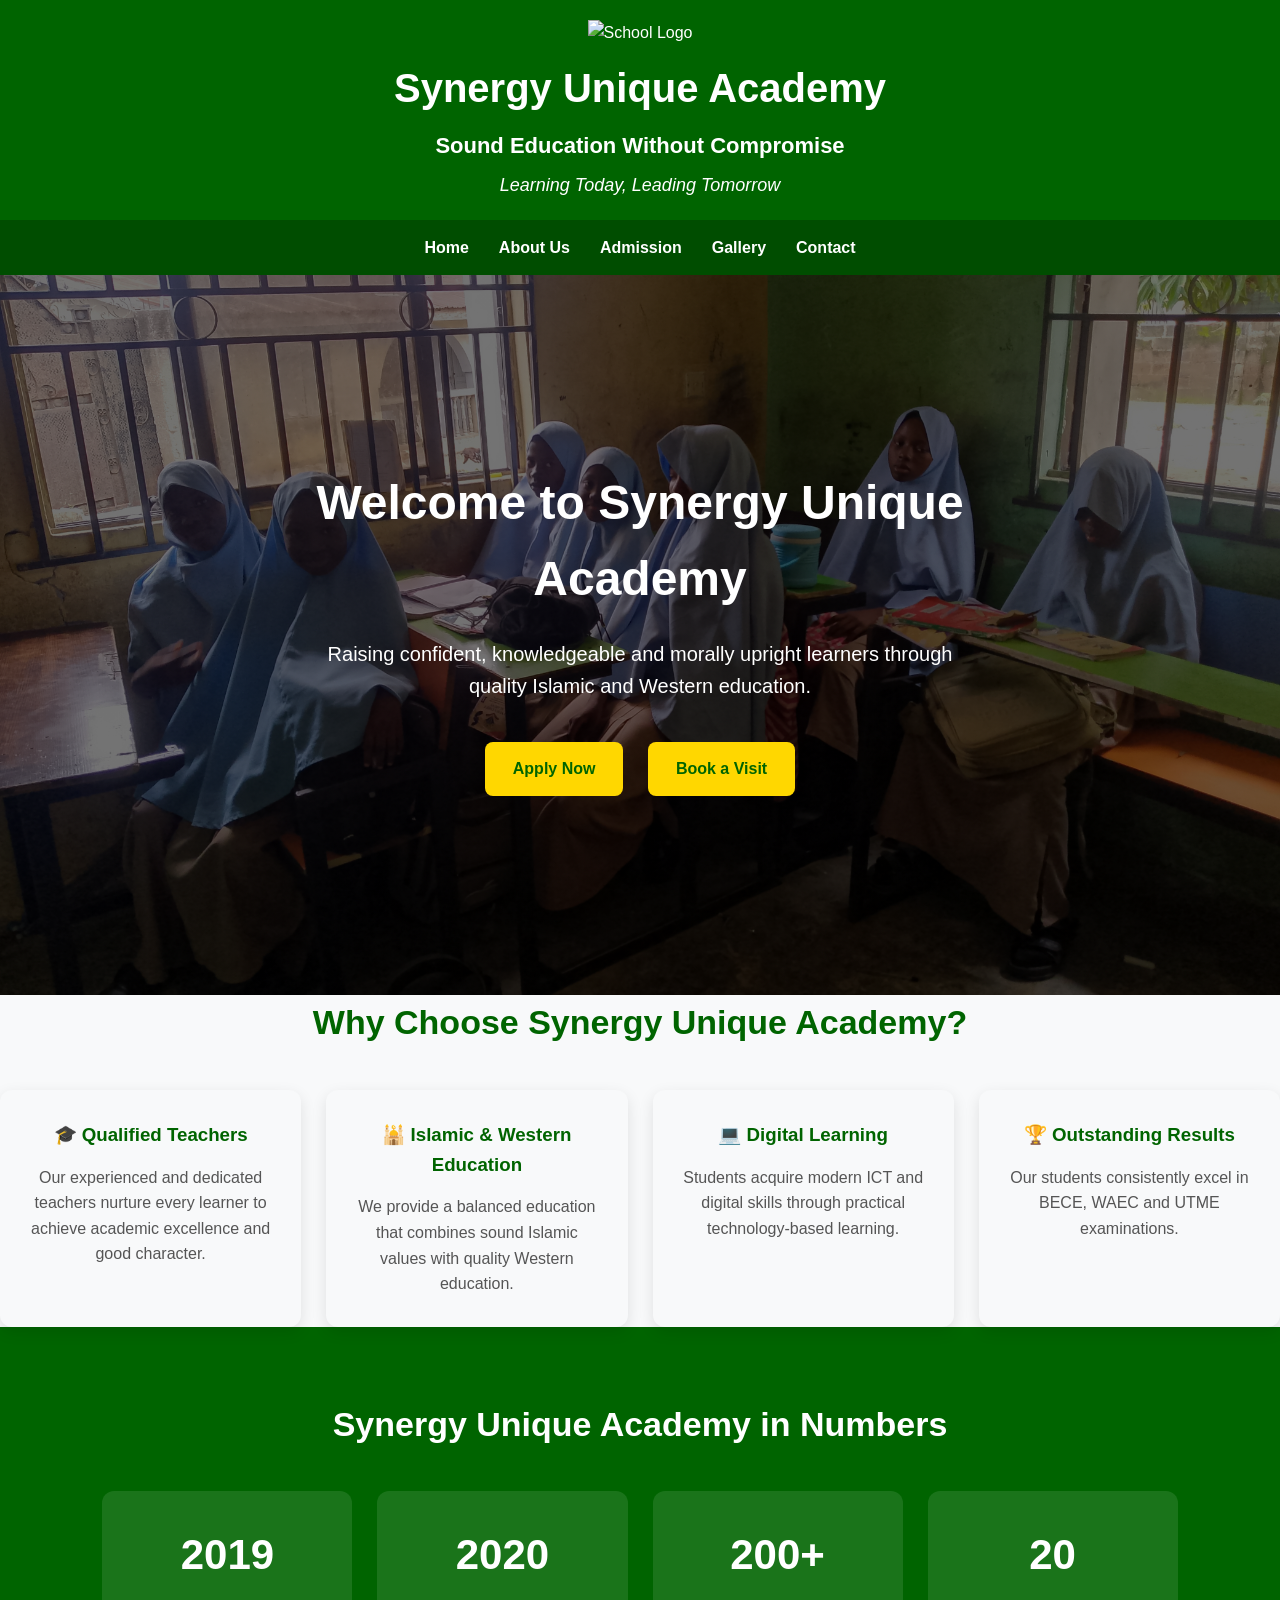
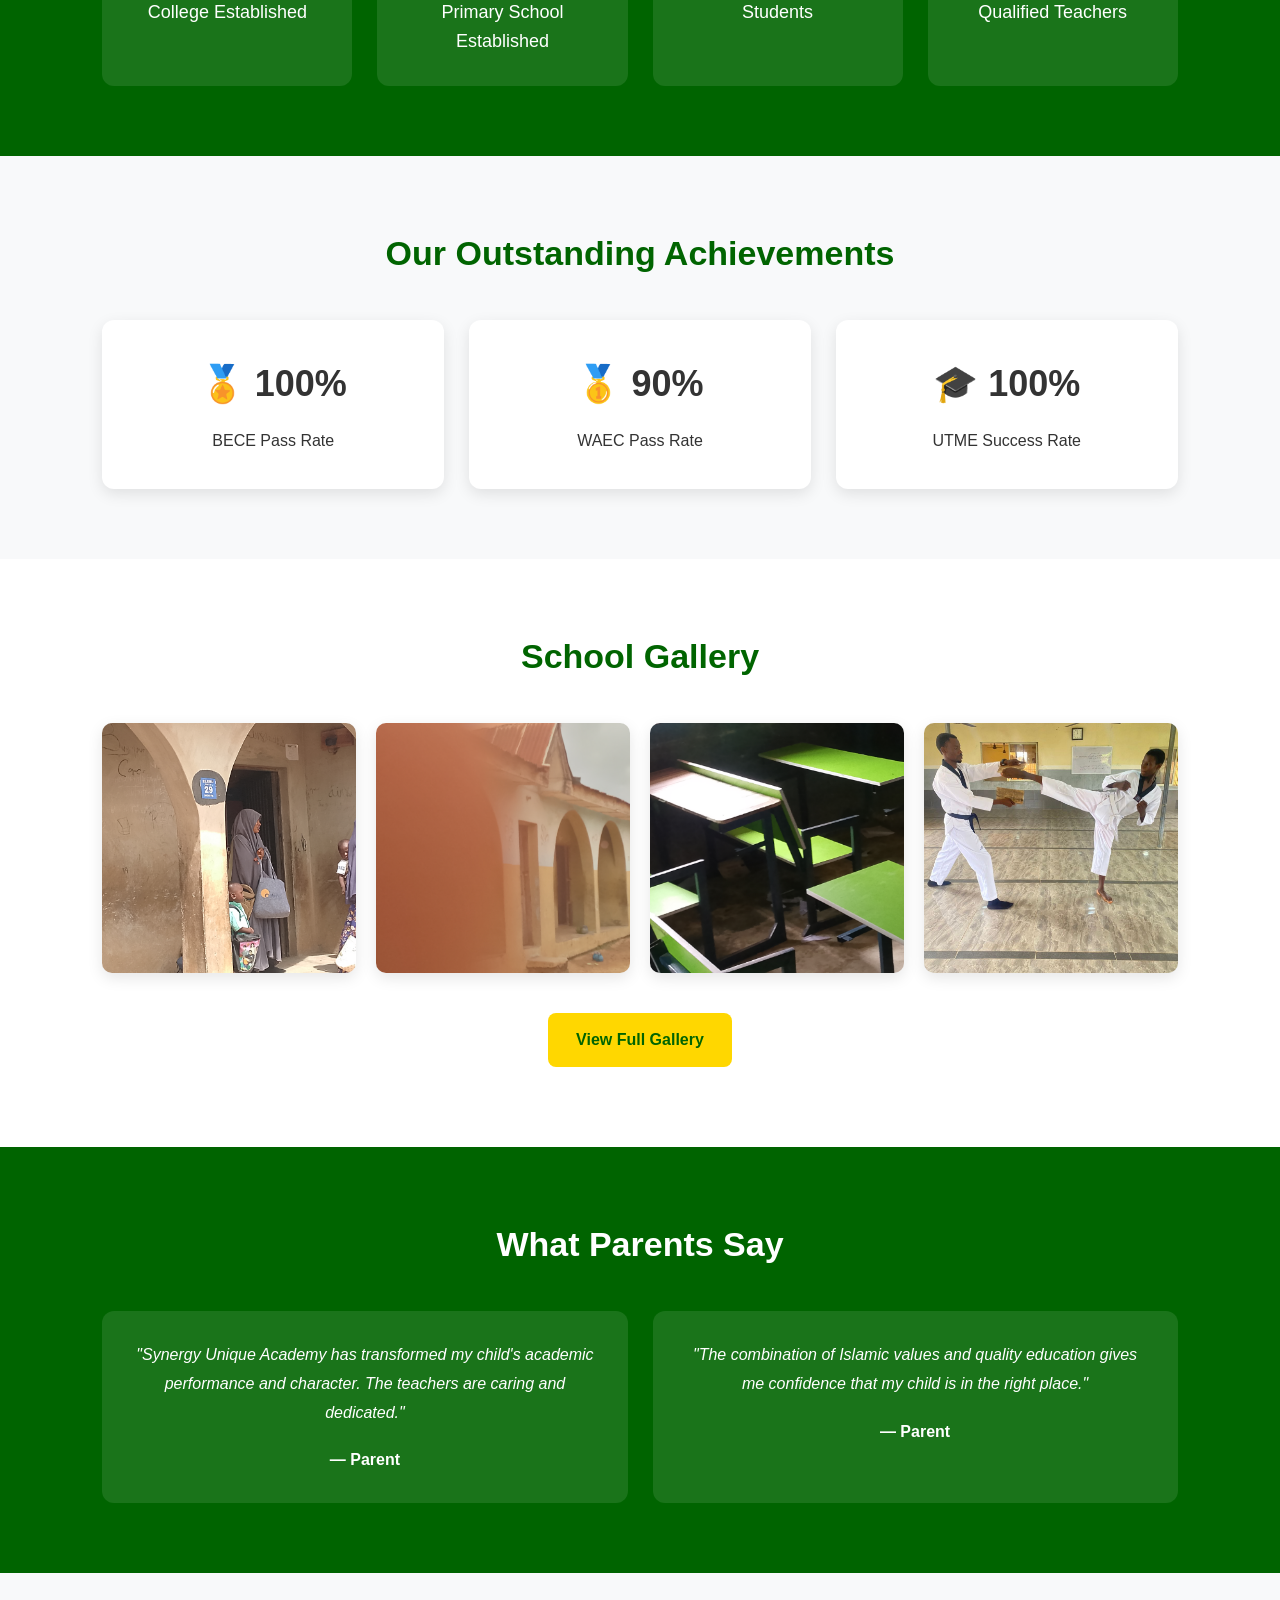
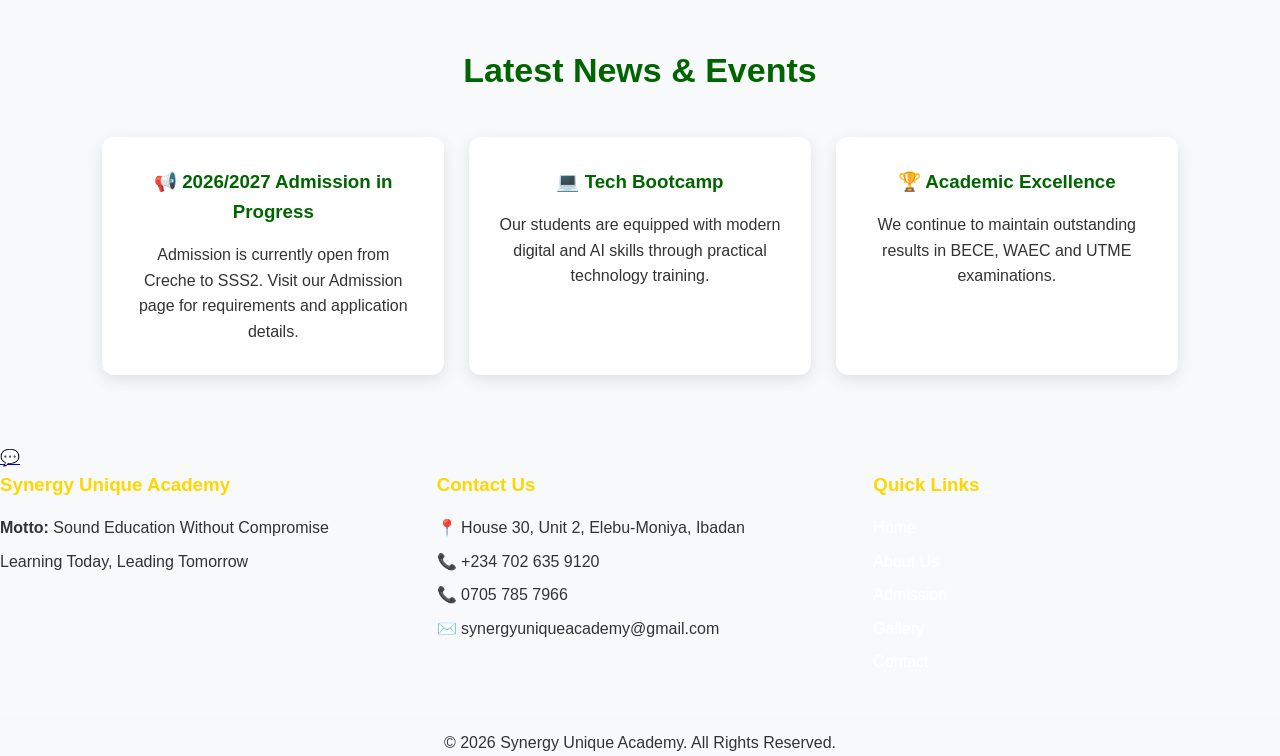
==== commit 959a524a: "Fix HTML encoding issues in index.html" ====
--- a/index.html
+++ b/index.html
@@ -137,7 +137,7 @@
 
         <img src="images/pry-front-building.jpg" alt="Primary Building">
     <img src="images/school-building.jpg" alt="School Building">
-    <img src="images/School.jpg" alt="School">
+    <img src="images/class2.jpg" alt="Learning">
     <img src="images/TAEKWONDOGRADING.jpg" alt="Taekwondo">
     </div>
     <a href="gallery.html" class="btn">View Full Gallery</a>
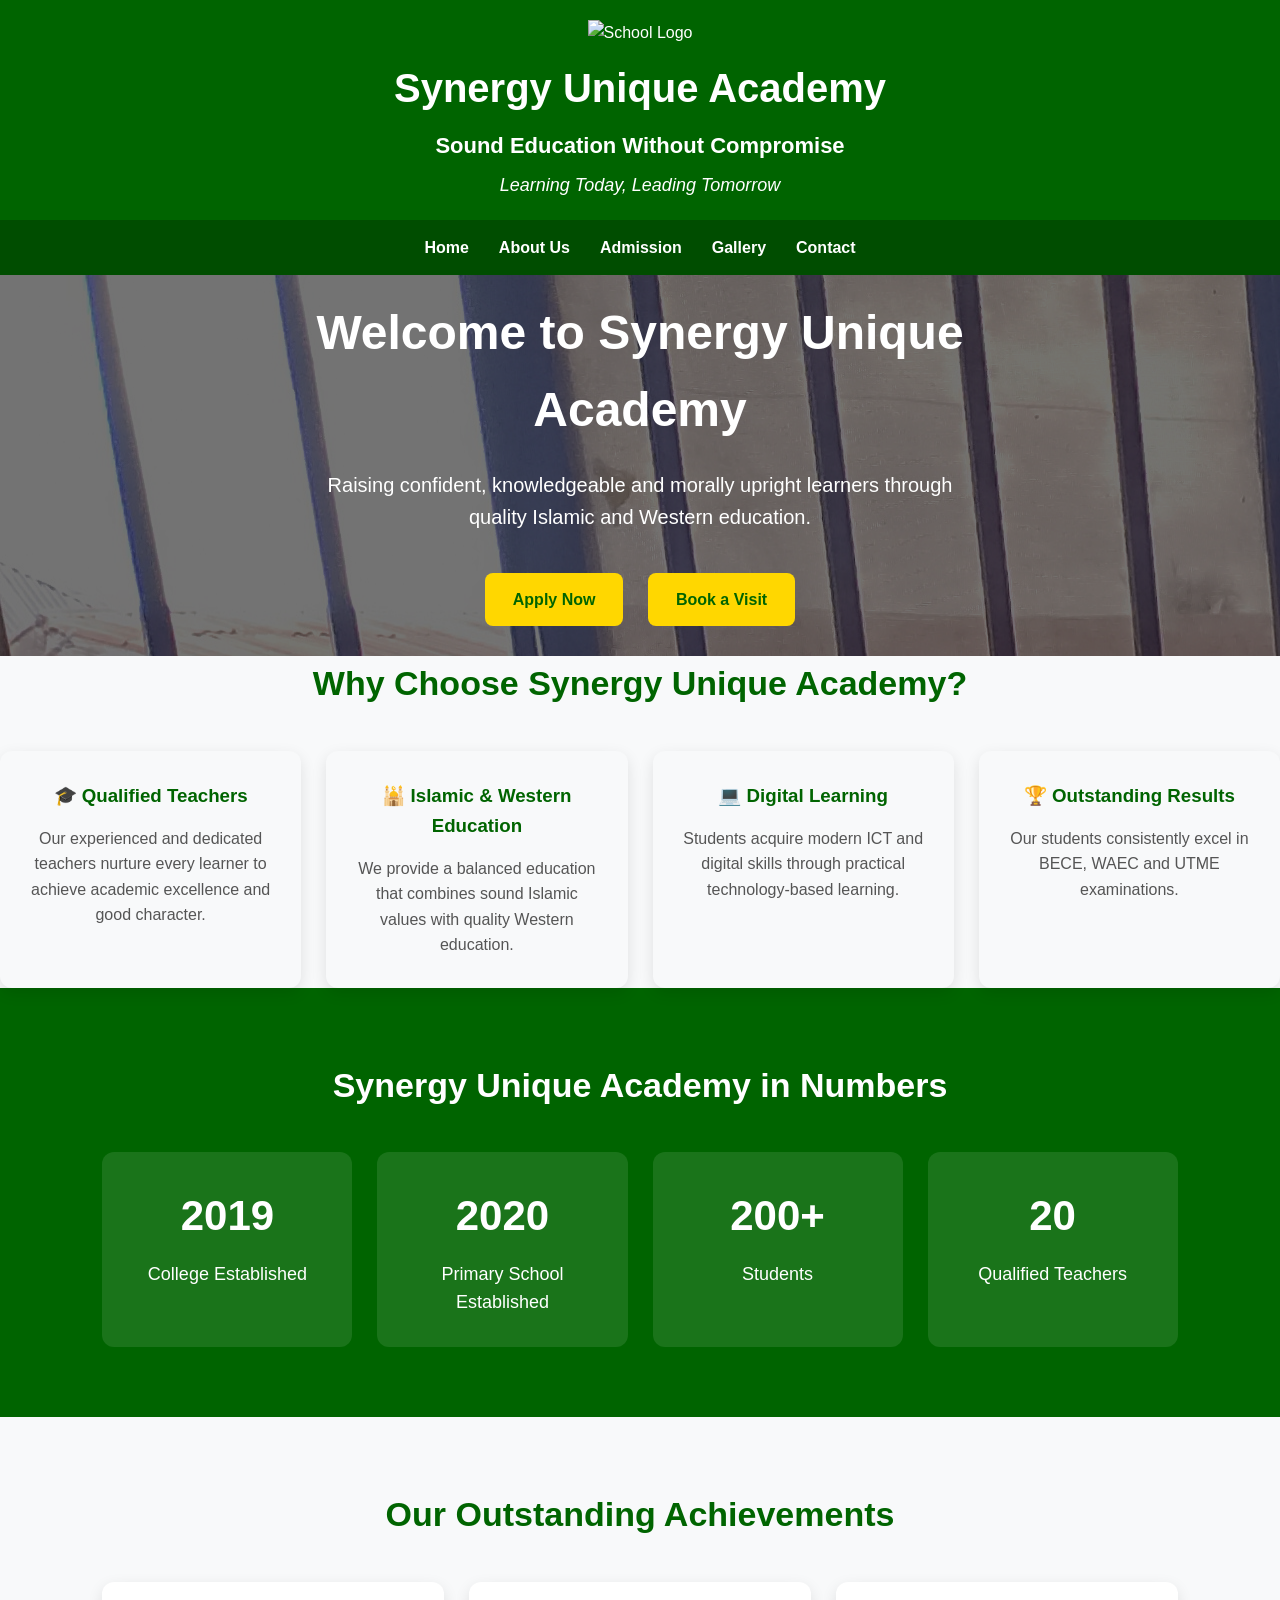
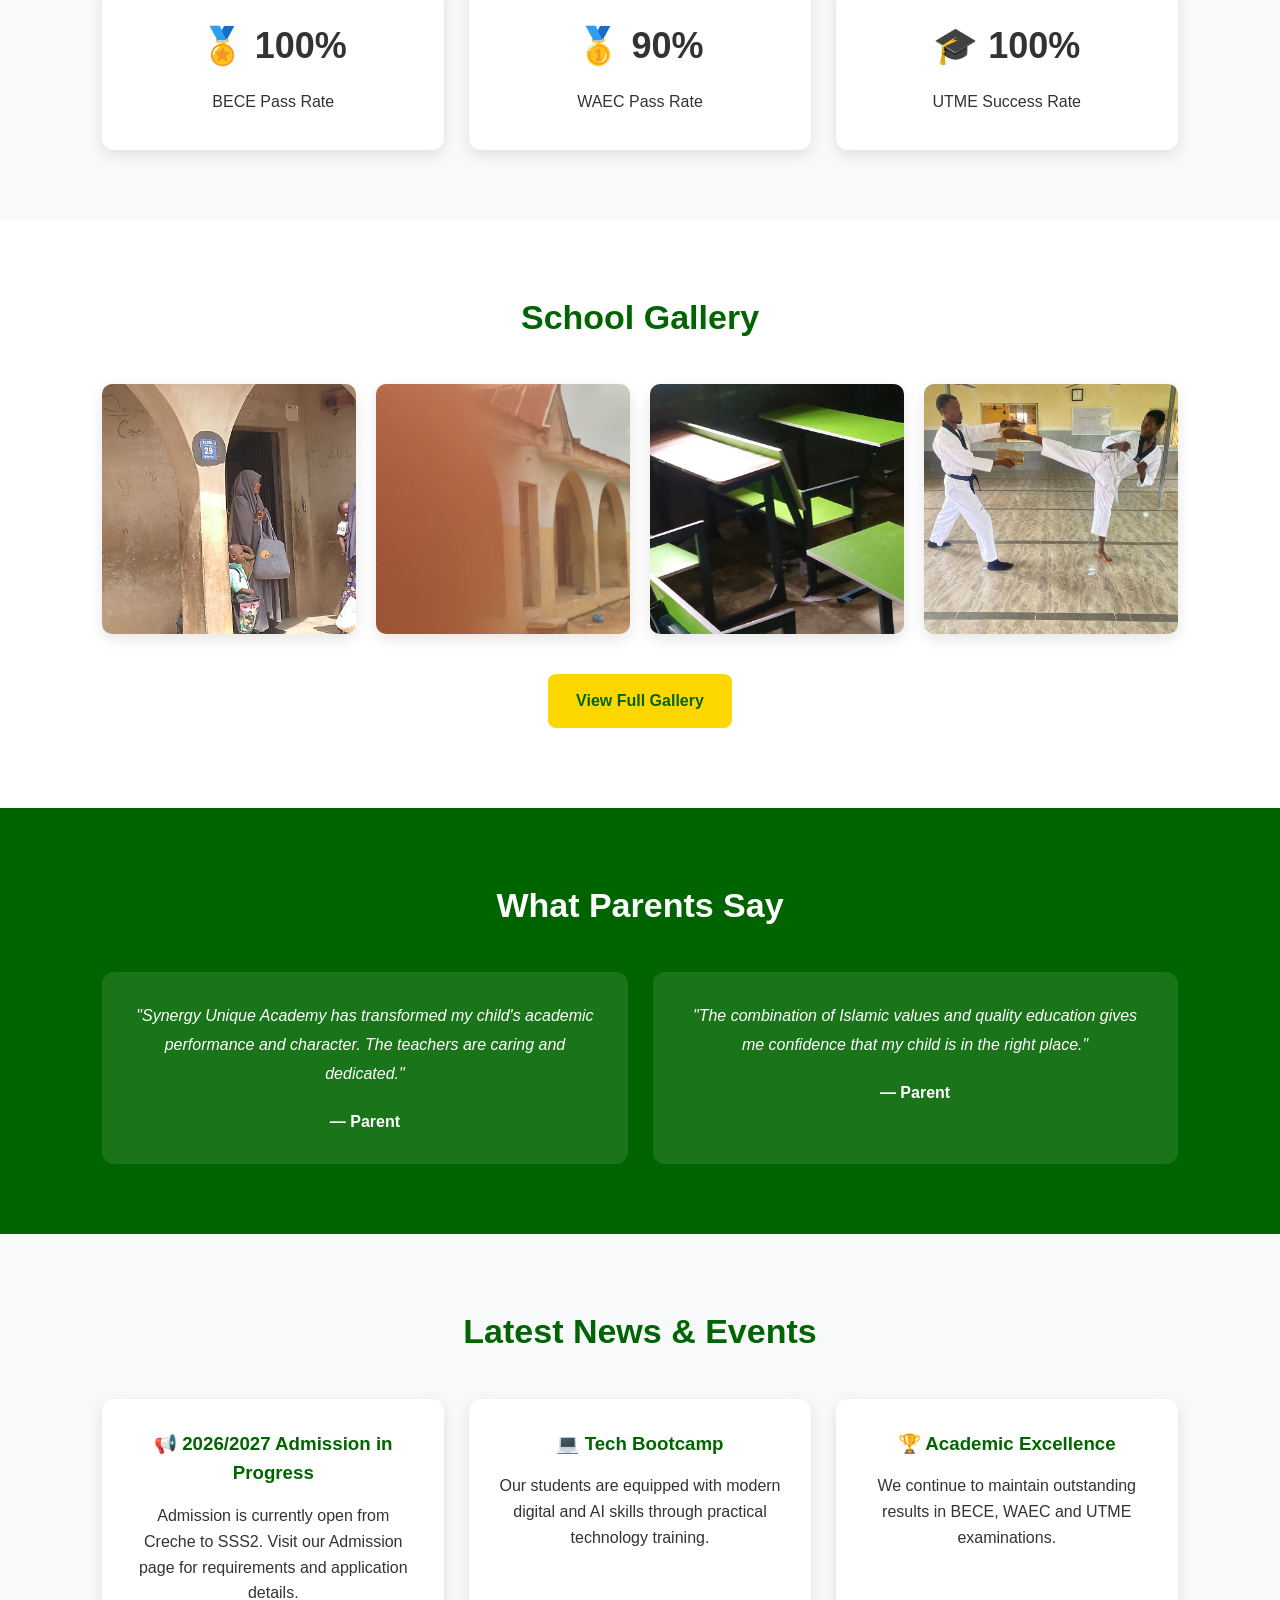
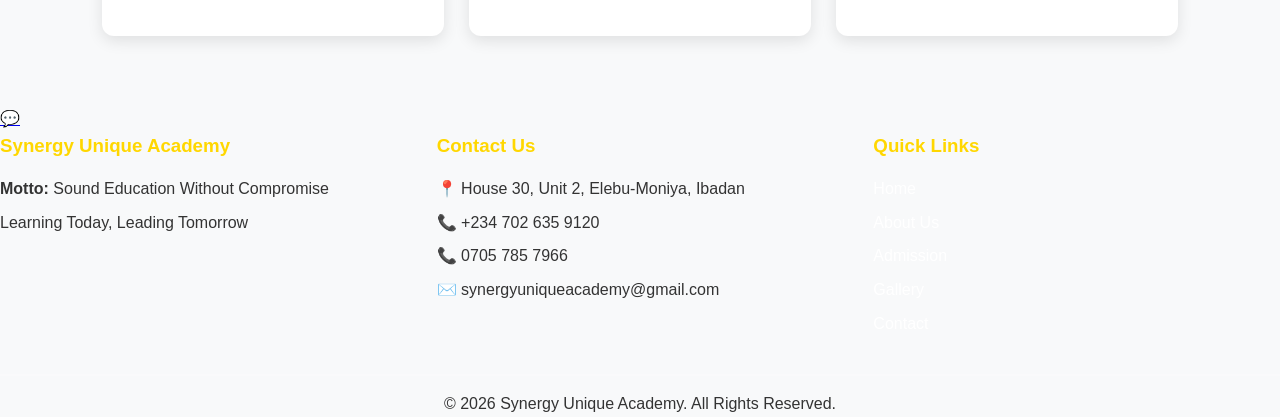
==== commit cf43797d: "Fix HTML encoding issues in index.html" ====
--- a/index.html
+++ b/index.html
@@ -14,7 +14,7 @@
 
     <link rel="icon" href="images/logo.png.png">
 
-    <link rel="stylesheet" href="style.css">
+    <link rel="stylesheet" href="style.css?v=2">
 </head>
 <body>
 <header>
--- a/style.css
+++ b/style.css
@@ -89,11 +89,7 @@
 /* HERO */
 
 .hero{
-    background-image:linear-gradient(rgba(0,0,0,.55),rgba(0,0,0,.55)),url("images/students.jpg");
-    background-size:cover;
-    background-position:center;
-    background-repeat:no-repeat;
-    min-height:80vh;
+   background-image: linear-gradient(rgba(0,0,0,.55), rgba(0,0,0,.55)), url("images/students.jpg");
 
     display:flex;
     justify-content:center;
@@ -605,4 +601,4 @@
 
 details p{
     margin-top:18px;
-}+}
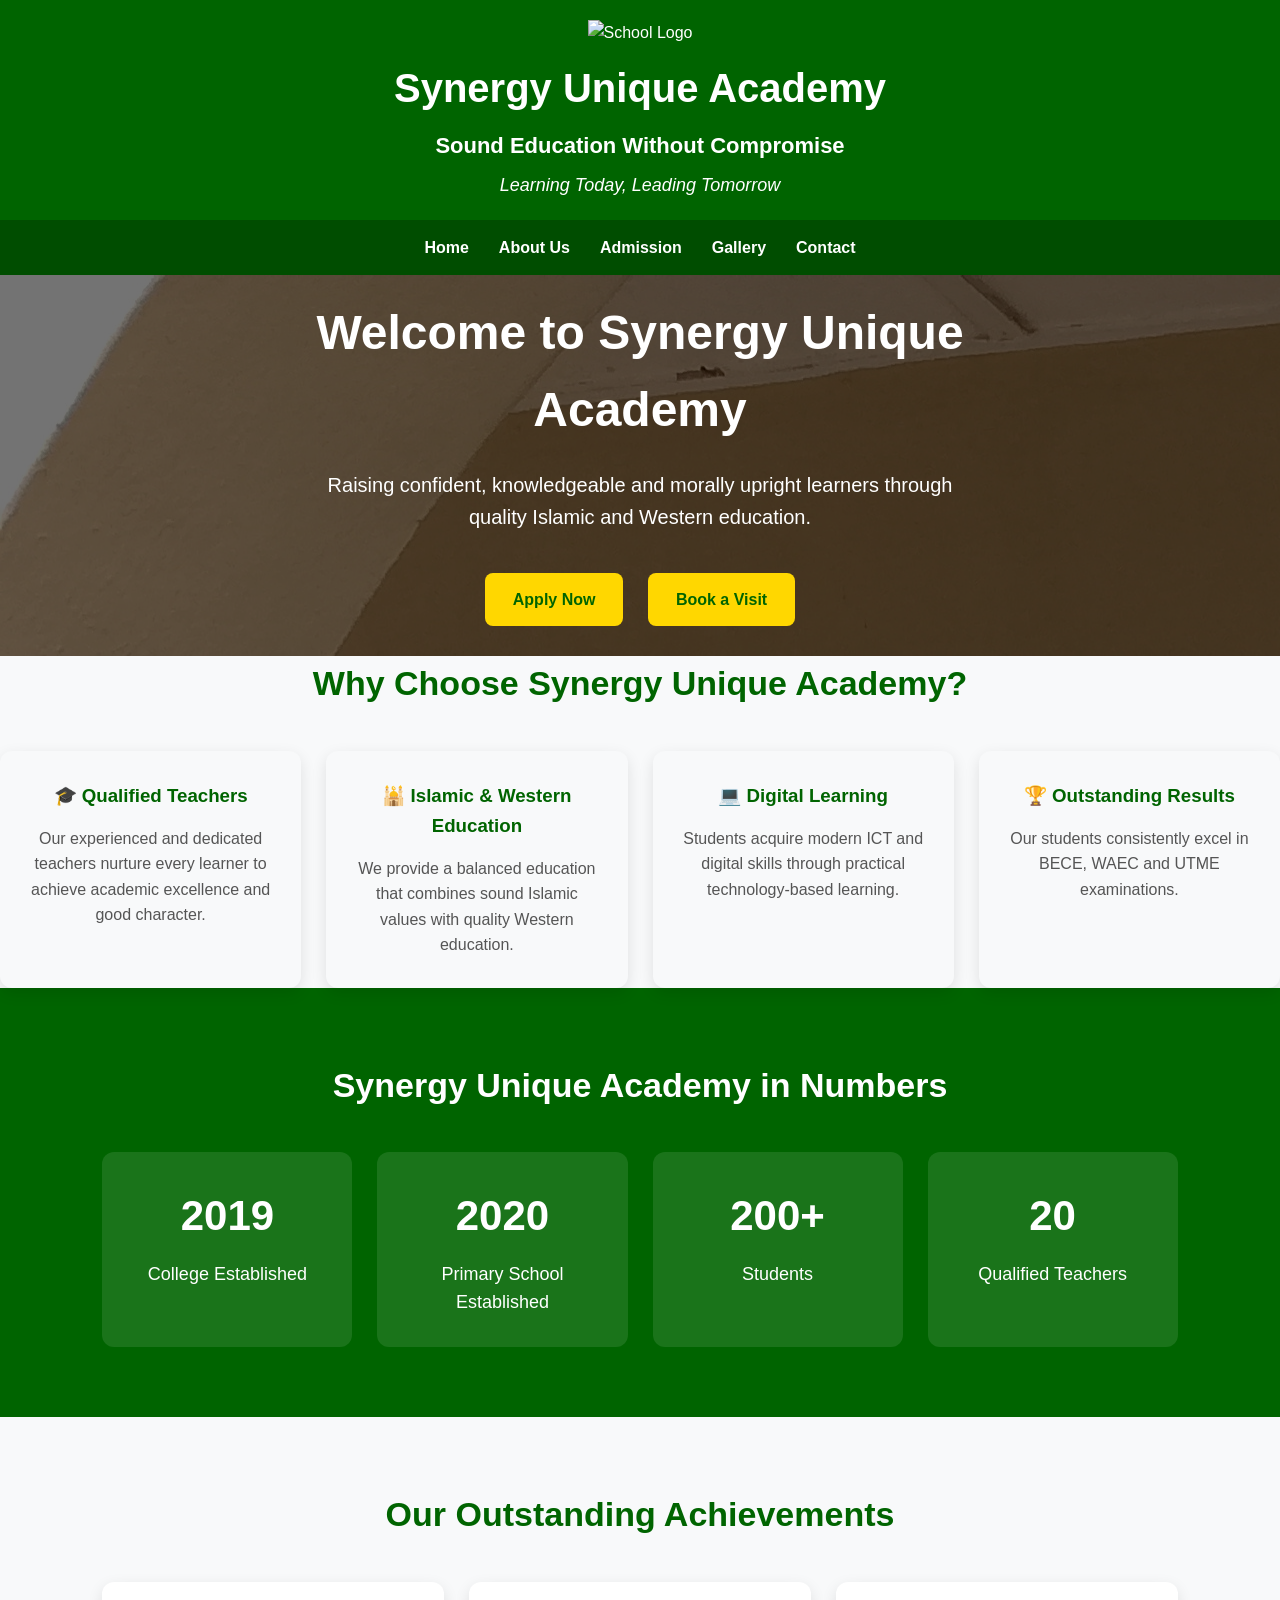
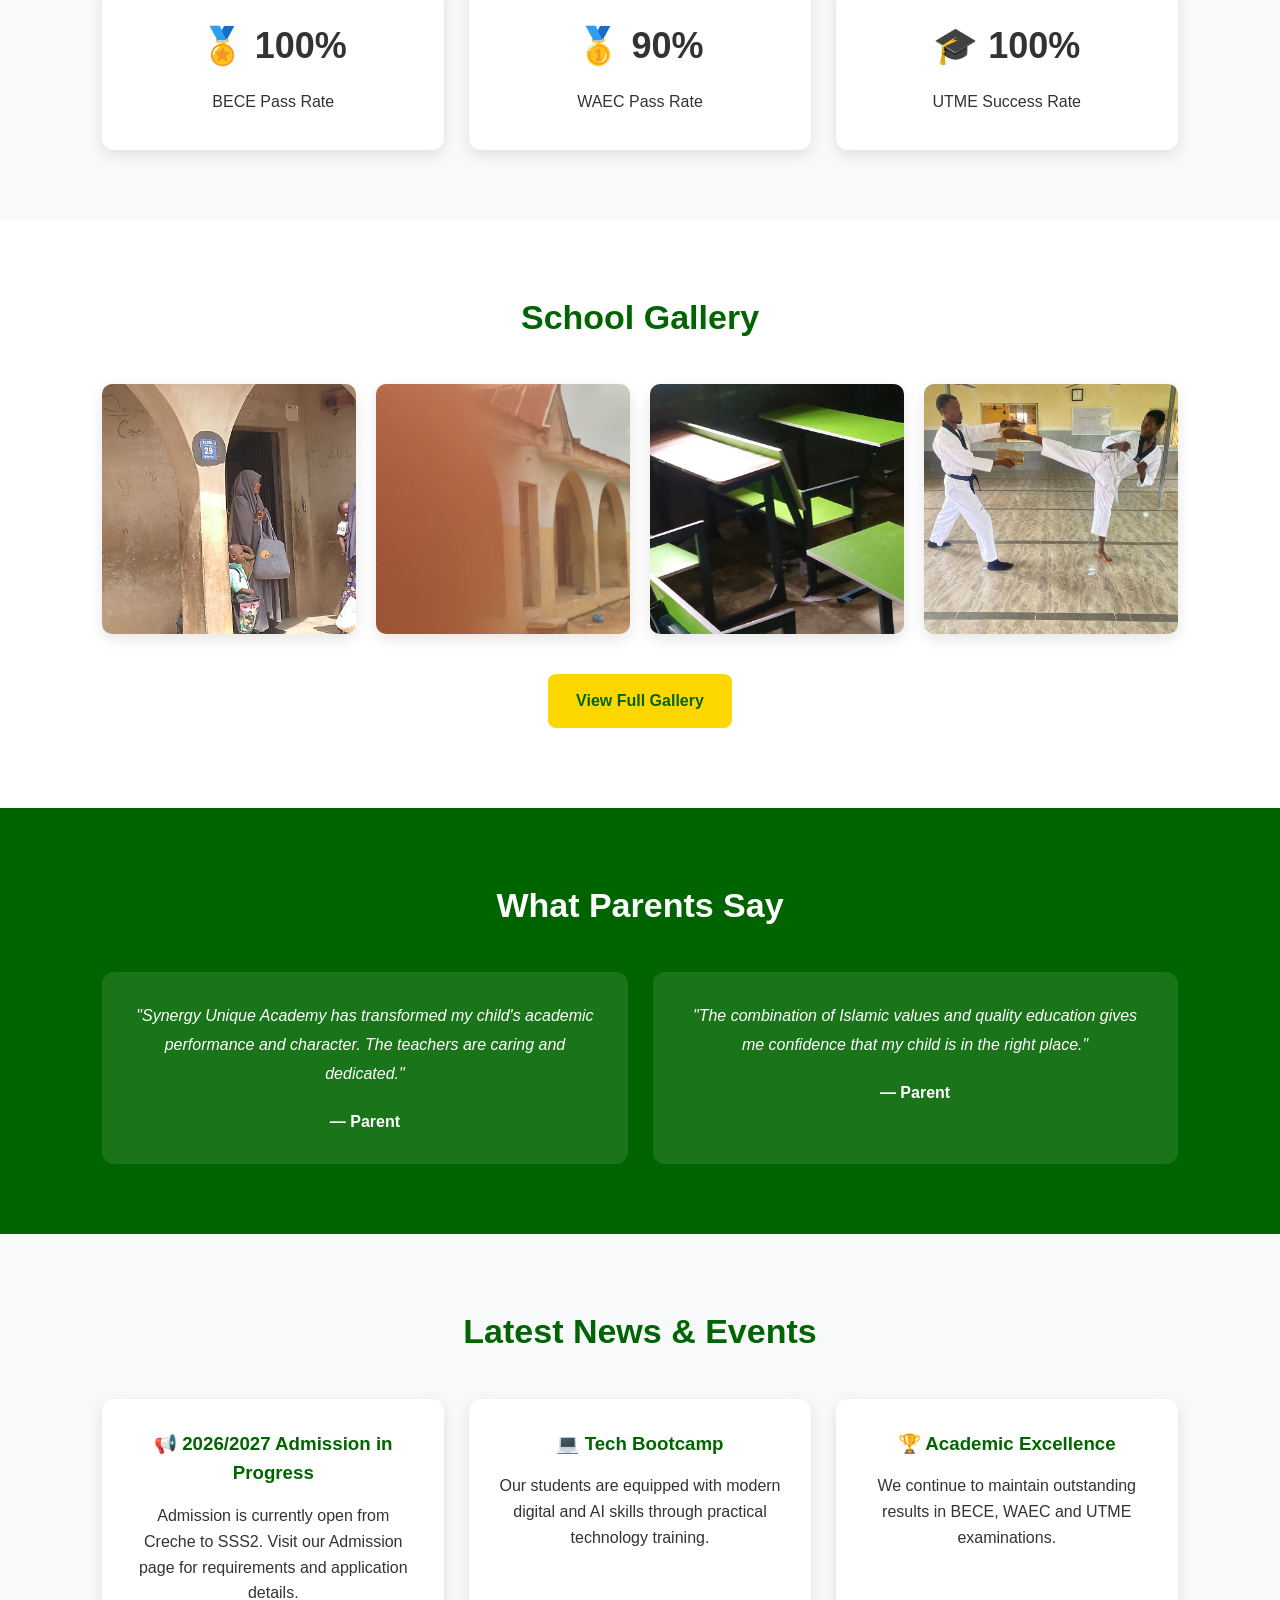
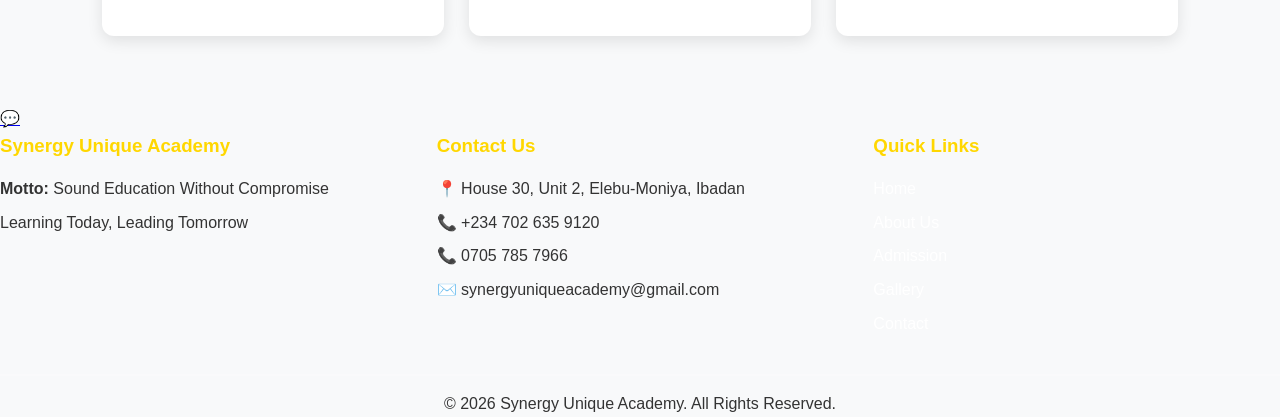
==== commit e56f3fa7: "Fix HTML encoding issues in index.html" ====
--- a/index.html
+++ b/index.html
@@ -231,6 +231,8 @@
     </p>
 
 </footer>
-
-
+<script>
+(function(){if(!window.chatbase||window.chatbase("getState")!=="initialized"){window.chatbase=(...arguments)=>{if(!window.chatbase.q){window.chatbase.q=[]}window.chatbase.q.push(arguments)};window.chatbase=new Proxy(window.chatbase,{get(target,prop){if(prop==="q"){return target.q}return(...args)=>target(prop,...args)}})}const onLoad=function(){const script=document.createElement("script");script.src="https://www.chatbase.co/embed.min.js";script.id="BxtUdNsufUgyqvuDXrV49";script.domain="www.chatbase.co";document.body.appendChild(script)};if(document.readyState==="complete"){onLoad()}else{window.addEventListener("load",onLoad)}})();
+</script>
+</body>
 <script src="script.js"></script>
--- a/style.css
+++ b/style.css
@@ -89,7 +89,7 @@
 /* HERO */
 
 .hero{
-   background-image: linear-gradient(rgba(0,0,0,.55), rgba(0,0,0,.55)), url("images/students.jpg");
+   background-image: linear-gradient(rgba(0,0,0,.55), rgba(0,0,0,.55)), url("images/MALESTUDENTS.jpg");
 
     display:flex;
     justify-content:center;
